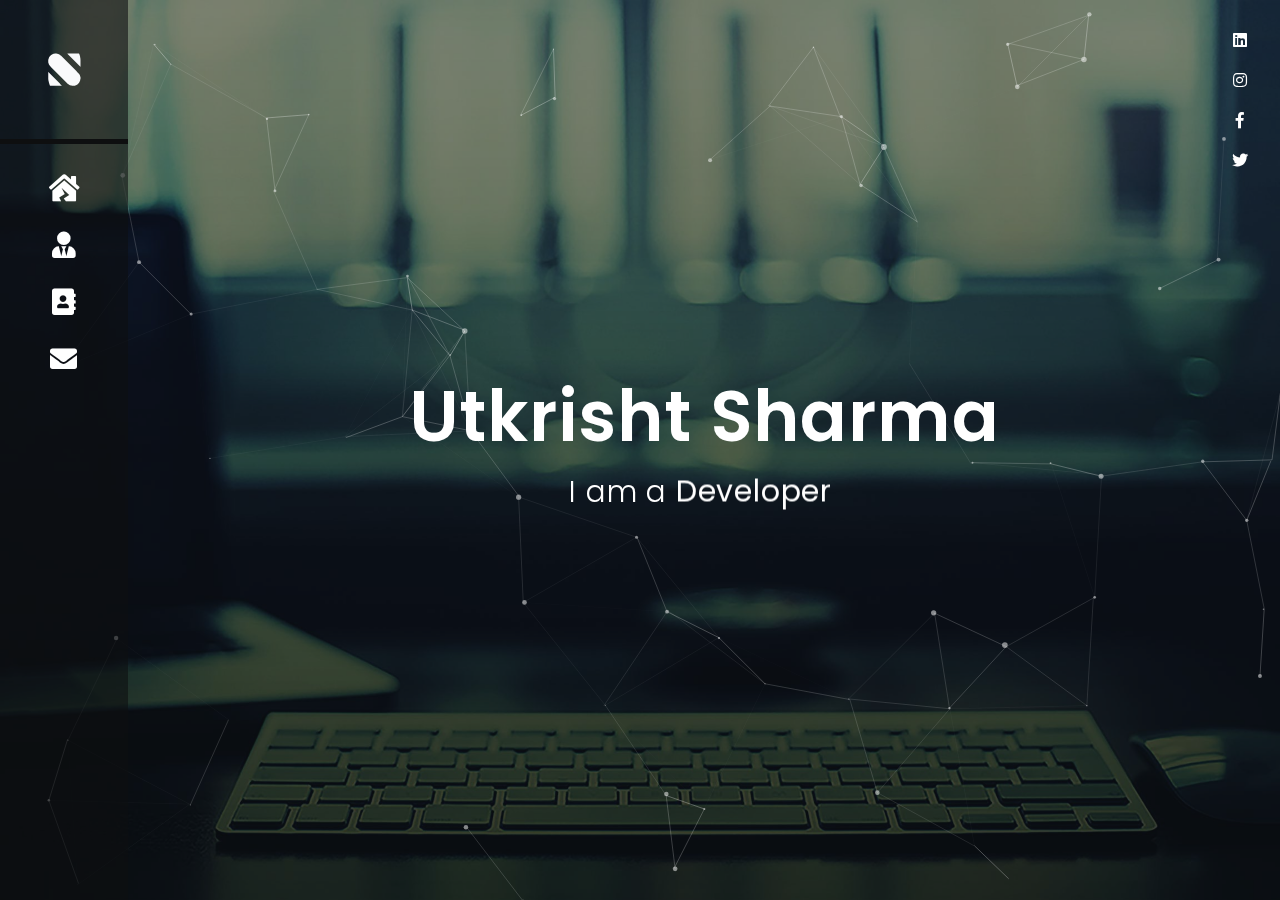
==== index.html @ ea4ec1dd "h whatever" ====
<!DOCTYPE html>
<html lang="en">
<!-- SumitCoder -->
<head><meta http-equiv="Content-Type" content="text/html; charset=UTF-8" />
		<!-- Meta -->
        <meta charset="UTF-8">
        <meta name="viewport" content="width=device-width, initial-scale=1.0">
        <meta http-equiv="X-UA-Compatible" content="ie=edge">
		<!-- Title -->
		<title>Utkrisht Sharma</title>
		<!-- CSS Plugins -->

		<style> img {border-radius: 50%; </style>
        <link rel="stylesheet" href="css/plugins/bootstrap.min.css">
        <link rel="stylesheet" href="css/plugins/font-awesome.css">
		<link rel="stylesheet" href="css/plugins/magnific-popup.css">
		<link rel="stylesheet" href="css/plugins/simplebar.css">
		<link rel="stylesheet" href="css/plugins/owl.carousel.min.css">
		<link rel="stylesheet" href="css/plugins/owl.theme.default.min.css">
		<link rel="stylesheet" href="css/plugins/jquery.animatedheadline.css">
		<!-- CSS Base -->
        <link rel="stylesheet" class="back-color" href="css/style.css">
		<!-- Settings Style -->
		<link rel="stylesheet" class="posit-nav" href="css/settings/left-nav.css" />
		<link rel="stylesheet" class="theme-color" href="css/settings/green-color.css" />
		<link rel="stylesheet" class="box-st" href="css/settings/circle-box.css" />
    </head>
    <body>
		<!-- Preloader -->
		<div id="preloader">
  			<div class="loading-area">
    			<div class="circle"></div>
  			</div>
  			<div class="left-side"></div>
  			<div class="right-side"></div>
		</div>
		<!-- Main Site -->
		<div id="home">
  		<div id="about">
    	<div id="resume">
		<div id="contact">
			<div class="header-mobile">
                <a class="header-toggle"><i class="fas fa-bars"></i></a>
                <div>    <img src="11.png" alt="my headshot" width=30% height=30% border="5"> </div>
                <h2>Utkrisht Sharma</h2>
            </div>
			<!-- Left Block -->
			<nav class="header-main" data-simplebar>
				<!-- Logo -->
				<div class="logo">
            		<img src="img/logo.png" alt="">
            	</div>
          		<ul>
					<li data-tooltip="home" data-position="top">
            			<a href="#home" class="icon-h fas fa-house-damage"></a>
					</li>
					<li data-tooltip="about" data-position="top">
            			<a href="#about" class="icon-a fas fa-user-tie"></a>
					</li>
					<li data-tooltip="resume" data-position="top">
            			<a href="#resume" class="icon-r fas fa-address-book"></a>
					</li>
					<li data-tooltip="contact" data-position="bottom">
						<a href="#contact" class="icon-c fas fa-envelope"></a>
					</li>
          		</ul>
			 </nav>
			<!-- Home Section -->
          	<div class="pt-home" style="background-image: url('img/home-bg.jpg')">
				<!-- Particles -->
				<div id="particles-js"></div>
             	<section>
					<!-- Banner -->
					<div class="banner">
  						<h1>Utkrisht Sharma</h1>
						<p class="cd-headline rotate-1">
							<span>I am a</span>
							<span class="cd-words-wrapper">
								<b class="is-visible">Developer</b>
								<b>Designer</b>
								<b>Freelancer</b>
							</span>
						</p>
					</div>
					<!-- Social -->
					<div class="social">
            			<ul>
							<li><a href="https://www.linkedin.com/in/utkrisht-sharma-9b54b0155/" target="_blank"><i class="fab fa-linkedin"></i></a></li>
							<li><a href="https://www.instagram.com/utkrisht_sharma/" target="_blank"><i class="fab fa-instagram"></i></a></li>
                			<li><a href="https://www.facebook.com/utkrish.sharma" target="_blank"><i class="fab fa-facebook-f"></i></a></li>
                			<li><a href="https://twitter.com/" target="_blank"><i class="fab fa-twitter"></i></a></li>
            			</ul>
        			</div>
			  	</section>  
          	</div>
			<!-- About Section -->
			<div class="page pt-about" data-simplebar>
				<section class="container">
					<!-- Section Title -->
					<div class="header-page mt-70 mob-mt">
						<h2>About Me</h2>
						<span></span>
					</div>
					<!-- Personal Info Start -->
					<div class="row mt-100">
						<!-- Information Block -->
						<div class="col-lg-12 col-sm-12">
    						<div class="info box-1">
								<div class="row">
									<div class="col-lg-3 col-sm-4">
										<div class="photo">
											<img alt="" src="img/user-photo.jpg">		
										</div>	
									</div>
									<div class="col-lg-9 col-sm-8">
										<h4>Utkrisht Sharma</h4>
										<div class="loc">
											<i class="fas fa-map-marked-alt"></i> Delhi, India
										</div>
										<p>Hello! I’m Utkrisht Sharma a self-taught Developer & Designer with over five years of experience. I'm very passionate and dedicated to programming. I enjoy playing around data structures and algorithms but I find the most satisfaction in seeing the finished product do everything for you that it was created to do.
										</p>
									</div>
									<!-- Icon Info -->
									<div class="col-lg-3 col-sm-4">
                                		<div class="info-icon">
                                     		<i class="fas fa-award"></i>
                                     		<div class="desc-icon">
												<h6>5+ Years</h6>
                                            	<p>Experience</p>
                                       		</div>
                                		</div>
                                	</div>
									<!-- Icon Info -->
									<div class="col-lg-3 col-sm-4">
                                		<div class="info-icon">
                                     		<i class="fas fa-certificate"></i>
                                     		<div class="desc-icon">
												<h6>200+ Projects</h6>
                                            	<p>Completed</p>
                                      		</div>
                                		</div>
                                	</div>
									<!-- Icon Info -->
									<div class="col-lg-3 col-sm-4">
                                		<div class="info-icon">
                                     		<i class="fas fa-user-astronaut"></i>
                                     		<div class="desc-icon">
												<h6>Freelance</h6>
                                           		<p>Available</p>
                                        	</div>
                                		</div>
                                	</div>
									<div class="col-lg-3 col-sm-12 pt-50">
                                		<a href="resume.docx" target="_blank" class="btn-st">Download CV</a>
                                	</div>
								</div>
							</div>
						</div>
					</div>
					<!-- Interests Row Start -->
					<div class="row mt-100">
						<!-- Header Block -->
						<div class="col-md-12">
							<div class="header-box mb-50">
								<h3>My Interests</h3>
							</div>
						</div>
						<div class="col-lg-12 col-sm-12">
							<div class="box-2">
								<div class="row">
									<!-- Interests Item -->
									<div class="col-lg-3 col-sm-6">
										<div class="inter-icon">
        	                             	<i class="fas fa-gamepad"></i>
            	                         	<div class="desc-inter">
												<h6>Snooker</h6>
                    	                   	</div>
                        	        	</div>
									</div>
									<!-- Interests Item -->
									<div class="col-lg-3 col-sm-6">
										<div class="inter-icon">
                                 	    	<i class="far fa-image"></i>
                                  		   	<div class="desc-inter">
												<h6>Photos</h6>
                                  	     	</div>
                                		</div>
									</div>
									<!-- Interests Item -->
									<div class="col-lg-3 col-sm-6">
										<div class="inter-icon">
                                    	 	<i class="fas fa-film"></i>
                                     		<div class="desc-inter">
												<h6>Movies</h6>
                                   	    	</div>
                                		</div>
									</div>
									<!-- Interests Item -->
									<div class="col-lg-3 col-sm-6">
										<div class="inter-icon">
                                    	 	<i class="fas fa-book"></i>
                                     		<div class="desc-inter">
												<h6>Books</h6>
                                    	   	</div>
                                		</div>
									</div>
								</div>
							</div>
						</div>
					</div>
			  	</section>
         	</div>
			<!-- Resume Section -->
          	<div class="page pt-resume" data-simplebar>
            	<section class="container">
					<!-- Section Title -->
					<div class="header-page mt-70 mob-mt">
						<h2>Resume</h2>
    					<span></span>
					</div>
					<!-- Experience & Education Row Start -->
					<div class="row mt-100">
						<!-- Experience Column Start -->
						<div class="col-lg-6 col-sm-12">
							<!-- Header Block -->
							<div class="header-box mb-50">
								<h3>Experience</h3>
							</div>
							<div class="experience box-1">
								<!-- Experience Item -->
								<div class="item">
									<div class="main">
										<h4>Developer/ Designer</h4>
										<p><i class="far fa-calendar-alt"></i>2014 - Present | DigtalAddon</p>
									</div>
									<p>Worked on 100+ projects at DigitalAddon as a part-time Developer & Designer.</p>
								</div>
							</div>
						</div>
						<!-- Education Column Start -->
						<div class="col-lg-6 col-sm-12">
							<!-- Header Block -->
							<div class="header-box mb-50 mob-box-mt">
								<h3>Education</h3>
							</div>
							<div class="experience box-2">
								<!-- Education Item -->
								<div class="item">
									<div class="main">
										<h4>B.Tech</h4>
										<p><i class="far fa-calendar-alt"></i>2015 - 2019 | Computer Science</p>
									</div>
									<p>Amity University, Noida</p>
								</div>
							</div>
						</div>
					</div>
					<!-- Skills Row Start -->
					<div class="row mt-100">
						<!-- Header Block -->
						<div class="col-md-12">
							<div class="header-box mb-50">
								<h3>Skills</h3>
							</div>
						</div>
					</div>
					<!-- Interests Row Start -->
					<div class="row">
						<div class="col-lg-12 col-sm-12">
							<div class="box-2">
								<div class="row">
									<!-- Interests Item -->
									<div class="col-lg-3 col-sm-6">
										<div class="inter-icon">
        	                             	<i class="fas fa-code"></i>
            	                         	<div class="desc-inter">
												<h6>Python</h6>
                    	                   	</div>
                        	        	</div>
									</div>
									<!-- Interests Item -->
									<div class="col-lg-3 col-sm-6">
										<div class="inter-icon">
                                 	    	<i class="fas fa-code"></i>
                                  		   	<div class="desc-inter">
												<h6>C/C++</h6>
                                  	     	</div>
                                		</div>
									</div>
									<!-- Interests Item -->
									<div class="col-lg-3 col-sm-6">
										<div class="inter-icon">
                                    	 	<i class="fas fa-code"></i>
                                     		<div class="desc-inter">
												<h6>PHP</h6>
                                   	    	</div>
                                		</div>
									</div>
									<!-- Interests Item -->
									<div class="col-lg-3 col-sm-6">
										<div class="inter-icon">
                                    	 	<i class="fas fa-code"></i>
                                     		<div class="desc-inter">
												<h6>Java</h6>
                                    	   	</div>
                                		</div>
									</div>
									<!-- Interests Item -->
									<div class="col-lg-3 col-sm-6">
										<div class="inter-icon">
                                    	 	<i class="fas fa-code"></i>
                                     		<div class="desc-inter">
												<h6>HTML/CSS</h6>
                                    	   	</div>
                                		</div>
									</div>
									<!-- Interests Item -->
									<div class="col-lg-3 col-sm-6">
										<div class="inter-icon">
                                    	 	<i class="fas fa-code"></i>
                                     		<div class="desc-inter">
												<h6>JS</h6>
                                    	   	</div>
                                		</div>
									</div>
									<!-- Interests Item -->
									<div class="col-lg-3 col-sm-6">
										<div class="inter-icon">
                                    	 	<i class="fas fa-database"></i>
                                     		<div class="desc-inter">
												<h6>SQL</h6>
                                    	   	</div>
                                		</div>
									</div>
									<!-- Interests Item -->
									<div class="col-lg-3 col-sm-6">
										<div class="inter-icon">
                                    	 	<i class="fab fa-adobe"></i>
                                     		<div class="desc-inter">
												<h6>UI/UX</h6>
                                    	   	</div>
                                		</div>
									</div>
								</div>
							</div>
						</div>
					</div>
			  	</section>
         	</div>
			<!-- Contact Section -->
         	<div class="page pt-contact" data-simplebar>
            	<section class="container">
					<!-- Section Title -->
              		<div class="header-page mt-70 mob-mt">
						<h2>Contact</h2>
    					<span></span>
					</div>
					<!-- Form Start -->
					<div class="row mt-100">
						<div class="col-lg-12 col-sm-12">
							<div class="contact-form ">
                        		<form method="post" class="box-1 contact-valid" id="contact-form">
									<div class="row">
                            			<div class="col-lg-6 col-sm-12">
                                			<input type="text" name="name" id="name" class="form-control" placeholder="Name *">
                            			</div>
                            			<div class="col-lg-6 col-sm-12">
                                			<input type="email" name="email" id="email" class="form-control" placeholder="Email *">
                            			</div>
                            			<div class="col-lg-12 col-sm-12">
                                			<textarea class="form-control" name="message"  id="message" placeholder="Your Message"></textarea>
                            			</div>
                             			<div class="col-lg-12 col-sm-12 text-center">
                                			<button type="submit" class="btn-st">Send Message</button>
                                			<div id="loader">
                                    			<i class="fas fa-sync"></i>
                                			</div>
                            			</div>
										<div class="col-lg-12 col-sm-12">
                            				<div class="error-messages">
                                				<div id="success">
													<i class="far fa-check-circle"></i>Thank you, your message has been sent.
												</div>
                                				<div id="error">
													<i class="far fa-times-circle"></i>Error occurred while sending email. Please try again later.
												</div>
											</div>
                            			</div>
									</div>
                    			</form>
                    		</div>
						</div>
					</div>
					<!-- Contact Info -->
					<div class="box-2 contact-info">
						<div class="row">
							<div class="col-lg-4 col-sm-12 info">
								<i class="fas fa-paper-plane"></i>
         						<p>utkrishtsharma93@gmail.com</p>
          						<span>Email</span>
							</div>
							<div class="col-lg-4 col-sm-12 info">
								<i class="fas fa-map-marker-alt"></i>
         						<p>NEW DELHI,DELHI- India</p>
          						<span>Address</span>
							</div>	
							<div class="col-lg-4 col-sm-12 info">
								<i class="fas fa-phone"></i>
         						<p>(+91) 7290991032</p>
          						<span>Phone</span>
							</div>	
						</div>
					</div>
					<!--Google Map Start-->
					<div class="google-map box-1 mt-100 mb-100">
						<div class="row">
							<div class="col-lg-12">
								<div id="map" data-latitude="26.8936907" data-longitude="75.7812633" data-zoom="14"></div>
							</div>
						</div>
					</div>
            	</section>
          	</div> 
        </div>
      	</div>
    	</div>
  		</div>
		<!-- All Script -->
		<script src="js/jquery.min.js"></script>
		<script src="js/isotope.pkgd.min.js"></script>
		<script src="js/bootstrap.min.js"></script>
		<script src="js/simplebar.js"></script>
		<script src="js/owl.carousel.min.js"></script>
		<script src="js/jquery.magnific-popup.min.js"></script>
		<script src="js/jquery.animatedheadline.min.js"></script>
		<script src="js/jquery.easypiechart.js"></script>
		<script src="js/jquery.validation.js"></script>
		<script src="js/tilt.js"></script>
        <script src="js/main.js"></script>
        <script src="maps/api/js_sensor_false.js"></script>
		<!-- Page Script -->
		<script src="js/particles.min.js"></script>
		<script>
			particlesJS.load('particles-js', 'js/particles.js', function() {
				console.log('callback - particles.js config loaded');
        	});		
		</script>
    <center><font size="2">This is the free demo result. For a full version of this website, please go to  <a href="https://www6.waybackmachinedownloader.com/website-downloader-online/scrape-all-files/">https://www6.waybackmachinedownloader.com/website-downloader-online/scrape-all-files/</a></font></center></body>
<!-- SumitCoder -->
</html>
---- css/plugins/simplebar.css ----
[data-simplebar] {
    position: relative;
    flex-direction: column;
    flex-wrap: wrap;
    justify-content: flex-start;
    align-content: flex-start;
    align-items: flex-start;
    width: inherit;
    height: inherit;
    max-width: inherit;
    max-height: inherit;
}

.simplebar-wrapper {
    overflow: hidden;
    width: inherit;
    height: inherit;
    max-width: inherit;
    max-height: inherit;
}

.simplebar-mask {
    direction: inherit;
    position: absolute;
    overflow: hidden;
    padding: 0;
    margin: 0;
    left: 0;
    top: 0;
    bottom: 0;
    right: 0;
    width: auto !important;
    height: auto !important;
    z-index: 0;
}

.simplebar-offset {
    direction: inherit !important;
    box-sizing: inherit !important;
    resize: none !important;
    position: absolute;
    top: 0;
    left: 0;
    bottom: 0;
    right: 0;
    padding: 0;
    margin: 0;
    -webkit-overflow-scrolling: touch;
}

.simplebar-content {
    direction: inherit;
    box-sizing: border-box !important;
    position: relative;
    display: block;
    height: 100%; /* Required for horizontal native scrollbar to not appear if parent is taller than natural height */
    width: auto;
    visibility: visible;
    overflow: scroll; /* Scroll on this element otherwise element can't have a padding applied properly */
    max-width: 100%; /* Not required for horizontal scroll to trigger */
    max-height: 100%; /* Needed for vertical scroll to trigger */
}

.simplebar-placeholder {
    max-height: 100%;
    max-width: 100%;
    width: 100%;
    pointer-events: none;
}

.simplebar-height-auto-observer-wrapper {
    box-sizing: inherit !important;
    height: 100%;
    width: inherit;
    max-width: 1px;
    position: relative;
    float: left;
    max-height: 1px;
    overflow: hidden;
    z-index: -1;
    padding: 0;
    margin: 0;
    pointer-events: none;
    flex-grow: inherit;
    flex-shrink: 0;
    flex-basis: 0;
}

.simplebar-height-auto-observer {
    box-sizing: inherit;
    display: block;
    opacity: 0;
    position: absolute;
    top: 0;
    left: 0;
    height: 1000%;
    width: 1000%;
    min-height: 1px;
    min-width: 1px;
    overflow: hidden;
    pointer-events: none;
    z-index: -1;
}

.simplebar-track {
    z-index: 1;
    position: absolute;
    right: 0;
    bottom: 0;
    pointer-events: none;
}

.simplebar-scrollbar {
    position: absolute;
    right: 2px;
    width: 7px;
    min-height: 10px;
}

.simplebar-scrollbar:before {
    position: absolute;
    content: "";
    background: black;
    border-radius: 7px;
    left: 0;
    right: 0;
    opacity: 0;
    transition: opacity 0.2s linear;
}

.simplebar-track .simplebar-scrollbar.simplebar-visible:before {
    /* When hovered, remove all transitions from drag handle */
    opacity: 0.5;
    transition: opacity 0s linear;
}

.simplebar-track.simplebar-vertical {
    top: 0;
    width: 11px;
}

.simplebar-track.simplebar-vertical .simplebar-scrollbar:before {
    top: 2px;
    bottom: 2px;
}

.simplebar-track.simplebar-horizontal {
    left: 0;
    height: 11px;
}

.simplebar-track.simplebar-horizontal .simplebar-scrollbar:before {
    height: 100%;
    left: 2px;
    right: 2px;
}

.simplebar-track.simplebar-horizontal .simplebar-scrollbar {
    right: auto;
    left: 0;
    top: 2px;
    height: 7px;
    min-height: 0;
    min-width: 10px;
    width: auto;
}

/* Rtl support */
[data-simplebar-direction="rtl"] .simplebar-track.simplebar-vertical {
    right: auto;
    left: 0;
}

.hs-dummy-scrollbar-size {
    direction: rtl;
    position: fixed;
    opacity: 0;
    visibility: hidden;
    height: 500px;
    width: 500px;
    overflow-y: hidden;
    overflow-x: scroll;
}
---- css/style.css ----
/* -----------------------------------------------
				CSS Style Dark
--------------------------------------------------

    Author: SumitCoder
    Copyright: 2019

--------------------------------------------------

Table of Content

	1. Body and Core Css
	2. Section Css
	3. Menu Css
	4. Home Section
	5. About Section
	6. Resume Section
	7. Portfolio Section
	8. Blog Section
	9. Contact Section
	10. Blog Page Css
	11. Blog List Css
	12. Preloader Css
	13. Tooltip Css
	14. Responsible Css
	15. Animation Css

----------------------------------- */

/* -----------------------------------
		1. Body and Core Css
----------------------------------- */

@import url('https://fonts.googleapis.com/css?family=Poppins:300,400,500,600,700');

* {
	margin: 0;
	padding: 0;
	font-family: inherit;
	outline: none !important;
	list-style: none !important;
	text-decoration: none !important;
}

*:after, 
*:before {
	-webkit-box-sizing: border-box;
			box-sizing: border-box;
	padding: 0;
	margin: 0;
}

body {
	font-family: 'Poppins',sans-serif;
	font-size: 14px;
	color: #fff;
	overflow: hidden;
	letter-spacing: 0.8px;
	background-color: #1a2a41;
	-webkit-font-smoothing: antialiased;
	-moz-osx-font-smoothing: grayscale;
}

a {
	color: #fff;
	-webkit-transition: all .3s ease-in-out;
			transition: all .3s ease-in-out;
}

a:hover, 
a:focus {
	color: #fff;
}

h1,
h2,
h3,
h4,
h5,
h6 {
	margin: 0;
	padding: 0; 
	color: #fff;
	font-weight: 600;
}

h1 {
	font-size: 70px;
}

h2 {
	font-size: 35px;
}

h3 {
	font-size: 26px;
}

h4 {
	font-size: 18px;
}

i, em {
	font-style: normal; 
}

img {
	max-width: 100%;
}

blockquote {
	position: relative;
	padding: 30px;
	background-color: rgba(0, 0, 0, .5);
}

blockquote span {
	display: block;
	font-size: 14px;
	margin-top: 20px;
}

blockquote span img {
	width: 40px;
	height: 40px;
	margin-right: 10px;
	-webkit-border-radius: 50%;
			border-radius: 50%;
}

/* Button Style */
.btn-st {
	position: relative;
	display: inline-block;
	color: #fff;
	cursor: pointer;
	font-size: 18px;
	font-weight: 100;
	background-color: transparent;
	border: none;
	z-index: 2;
}

.btn-st:before {
	content: '';
	position: absolute;
	width: 40%;
	height: 200%;
	top: -50%;
	left: -15%;
	background: #0e0f10;
	padding: 0px;
	-webkit-border-radius: 10px;
			border-radius: 10px;
	z-index: -1;
	-webkit-transition: all .3s ease-in-out;
			transition: all .3s ease-in-out;
}

.btn-st:after {
	content: '';
	position: absolute;
	width: 110%;
	height: 10%;
	top: 105%;
	left: -5%;
	background: #fff;
	padding: 0px;
	z-index: 0;
	-webkit-transition: all .3s ease-in-out;
			transition: all .3s ease-in-out;
}

.btn-st:hover:before {
	-webkit-border-radius: unset;
			border-radius: unset;
	-webkit-transform: translateX(120%) scaleX(3) scaleY(0.8);
			transform: translateX(120%) scaleX(3) scaleY(0.8);
}

.btn-st:hover:after {
	-webkit-transform: translateX(-55%) translateY(-550%) rotate(90deg) scaleX(0.3);
			transform: translateX(-55%) translateY(-550%) rotate(90deg) scaleX(0.3);
}

.pt-about .price .footer-price .btn-st:before,
.pt-blog .blog-item .blog-btn .btn-st:before {
	height: 165%;
    top: -30%;
}

.pt-about .price .footer-price .btn-st,
.pt-blog .blog-item .blog-btn .btn-st {
    font-size: 16px;
}

/* Music Bg */
.music-bg {
	display: block;
	cursor: pointer;
	padding: 40px 0;
	text-align: center;
	border-right-color: #0e0f10;
	border-top: 5px solid #0e0f10;
	visibility: hidden;
	z-index: 10;
	-webkit-transition: all .3s ease;
			transition: all 0.3s ease;
}

.music-bg p {
	margin: 0;
	font-size: 13px;
	font-weight: 600;
}

.music-bg .lines {
    display: flex;
    width: 24px;
    height: 24px;
    margin: 0 auto 10px;
    align-items: flex-end;
}

.music-bg .lines span {
    display: inline-flex;
    margin: 0px 1px;
    width: 7px;
    height: 5px;
    background: #fff;
}

.audio-on .music-bg .lines span:nth-child(1) {
    -webkit-animation: musicline 2s 0.5s ease-out alternate infinite;
    		animation: musicline 2s 0.5s ease-out alternate infinite;
}  

.audio-on .music-bg .lines span:nth-child(2) {
    -webkit-animation: musicline 2s 1s ease-out alternate infinite;
    		animation: musicline 2s 1s ease-out alternate infinite;
} 

.audio-on .music-bg .lines span:nth-child(3) {
    -webkit-animation: musicline 2s 1.5s ease-out alternate infinite;
    		animation: musicline 2s 1.5s ease-out alternate infinite;
}

.audio-on .music-bg .lines span:nth-child(4) {
    -webkit-animation: musicline 2s 0.25s ease-out alternate infinite;
    		animation: musicline 2s 0.25s ease-out alternate infinite;
}

.audio-on .music-bg .lines span:nth-child(5) {
    -webkit-animation: musicline 2s 0.75s ease-out alternate infinite;
    		animation: musicline 2s 0.75s ease-out alternate infinite;
}

.audio-on .music-bg .lines span:nth-child(6) {
    -webkit-animation: musicline 2s 1.25s ease-out alternate infinite;
    		animation: musicline 2s 1.25s ease-out alternate infinite;
}

/* ---------- Margin & Padding --------- */

.mt-0 {
    margin-top: 0 !important;
}
.mt-5 {
    margin-top: 5px !important;
}
.mt-10 {
    margin-top: 10px !important;
}
.mt-15 {
    margin-top: 15px !important;
}
.mt-20 {
    margin-top: 20px !important;
}
.mt-25 {
    margin-top: 25px !important;
}
.mt-30 {
    margin-top: 30px !important;
}
.mt-35 {
    margin-top: 35px !important;
}
.mt-40 {
    margin-top: 40px !important;
}
.mt-45 {
    margin-top: 45px !important;
}
.mt-50 {
    margin-top: 50px !important;
}
.mt-55 {
    margin-top: 55px !important;
}
.mt-60 {
    margin-top: 60px !important;
}
.mt-65 {
    margin-top: 65px !important;
}
.mt-70 {
    margin-top: 70px !important;
}
.mt-75 {
    margin-top: 75px !important;
}
.mt-80 {
    margin-top: 80px !important;
}
.mt-85 {
    margin-top: 85px !important;
}
.mt-90 {
    margin-top: 90px !important;
}
.mt-95 {
    margin-top: 95px !important;
}
.mt-100 {
    margin-top: 100px !important;
}

/* Custom Margin Bottom */
.mb-0 {
    margin-bottom: 0 !important;
}
.mb-5 {
    margin-bottom: 5px !important;
}
.mb-10 {
    margin-bottom: 10px !important;
}
.mb-15 {
    margin-bottom: 15px !important;
}
.mb-20 {
    margin-bottom: 20px !important;
}
.mb-25 {
    margin-bottom: 25px !important;
}
.mb-30 {
    margin-bottom: 30px !important;
}
.mb-35 {
    margin-bottom: 35px !important;
}
.mb-40 {
    margin-bottom: 40px !important;
}
.mb-45 {
    margin-bottom: 45px !important;
}
.mb-50 {
    margin-bottom: 50px !important;
}
.mb-55 {
    margin-bottom: 55px !important;
}
.mb-60 {
    margin-bottom: 60px !important;
}
.mb-65 {
    margin-bottom: 65px !important;
}
.mb-70 {
    margin-bottom: 70px !important;
}
.mb-75 {
    margin-bottom: 75px !important;
}
.mb-80 {
    margin-bottom: 80px !important;
}
.mb-85 {
    margin-bottom: 85px !important;
}
.mb-90 {
    margin-bottom: 90px !important;
}
.mb-95 {
    margin-bottom: 95px !important;
}
.mb-100 {
    margin-bottom: 100px !important;
}
.m-0 {
    margin: 0px !important;
}

/* Custom Padding top */
.pt-0 {
    padding-top: 0 !important;
}
.pt-5 {
    padding-top: 5px !important;
}
.pt-10 {
    padding-top: 10px !important;
}
.pt-15 {
    padding-top: 15px !important;
}
.pt-20 {
    padding-top: 20px !important;
}
.pt-25 {
    padding-top: 25px !important;
}
.pt-30 {
    padding-top: 30px !important;
}
.pt-35 {
    padding-top: 35px !important;
}
.pt-40 {
    padding-top: 40px !important;
}
.pt-45 {
    padding-top: 45px !important;
}
.pt-50 {
    padding-top: 50px !important;
}
.pt-55 {
    padding-top: 55px !important;
}
.pt-60 {
    padding-top: 60px !important;
}
.pt-65 {
    padding-top: 65px !important;
}
.pt-70 {
    padding-top: 70px !important;
}
.pt-75 {
    padding-top: 75px !important;
}
.pt-80 {
    padding-top: 80px !important;
}
.pt-85 {
    padding-top: 85px !important;
}
.pt-90 {
    padding-top: 90px !important;
}
.pt-95 {
    padding-top: 95px !important;
}
.pt-100 {
    padding-top: 100px !important;
}

/* Custom Padding top */
.pb-0 {
    padding-bottom: 0 !important;
}
.pb-5 {
    padding-bottom: 5px !important;
}
.pb-10 {
    padding-bottom: 10px !important;
}
.pb-15 {
    padding-bottom: 15px !important;
}
.pb-20 {
    padding-bottom: 20px !important;
}
.pb-25 {
    padding-bottom: 25px !important;
}
.pb-30 {
    padding-bottom: 30px !important;
}
.pb-35 {
    padding-bottom: 35px !important;
}
.pb-40 {
    padding-bottom: 40px !important;
}
.pb-45 {
    padding-bottom: 45px !important;
}
.pb-50 {
    padding-bottom: 50px !important;
}
.pb-55 {
    padding-bottom: 55px !important;
}
.pb-60 {
    padding-bottom: 60px !important;
}
.pb-65 {
    padding-bottom: 65px !important;
}
.pb-70 {
    padding-bottom: 70px !important;
}
.pb-75 {
    padding-bottom: 75px !important;
}
.pb-80 {
    padding-bottom: 80px !important;
}
.pb-85 {
    padding-bottom: 85px !important;
}
.pb-90 {
    padding-bottom: 90px !important;
}
.pb-95 {
    padding-bottom: 95px !important;
}
.pb-100 {
    padding-bottom: 100px !important;
}
.p-0 {
    padding: 0 !important;
}

/* -----------------------------------
		3. Section Css
----------------------------------- */
/* Addition Background */
.addition-bg {
 	position: absolute;
 	width: 100%;
 	height: 100%;
	top: 0;
 	left: 0;
 	overflow: hidden;
 	z-index: -1;
}

/* Fullscreen Slider */
.slide-kenburns-bg {
 	position: relative;
 	width: 100%;
 	height: 100%;
 	top: 0;
	left: 0;
 	overflow: hidden;
 	z-index: 0;
}

.slide-kenburns {
 	position: absolute;
	width: 100%;
 	height: 100%;
 	top: 0;
 	left: 0;
 	-webkit-animation: kenburnsSlide 18s linear infinite 0s;
 			animation: kenburnsSlide 18s linear infinite 0s;
	opacity: 0;
}

.slide-kenburns-1 {
 	background-image: url(../img/slider/slide-1.jpg);
}

.slide-kenburns-2 {
 	background-image: url(../img/slider/slide-2.jpg);
}

.slide-kenburns-3 {
 	background-image: url(../img/slider/slide-3.jpg);
}

.slide-kenburns-1, 
.slide-kenburns-2, 
.slide-kenburns-3 {
 	background-repeat: no-repeat;
 	background-position: center;
 	-webkit-background-size: cover;
 			background-size: cover;
}

.slide-kenburns-1 {
 	opacity: 1;
}

.slide-kenburns-2 {
 	-webkit-animation-delay: 6s;
 			animation-delay: 6s;
}

.slide-kenburns-3 {
 	-webkit-animation-delay: 12s;
			animation-delay: 12s;
}

/* YouTube Video */
#video-container {
    position: absolute;
    display: block;
    width: 100%;
    height: 100%;
	top: 0;
    left: 0;
    right: 0;
	bottom: 0;
    z-index: 0;
}

/* Html Video */
.html-video-container {
	position: absolute;
    top: 50%;
    left: 50%;
    width: auto;
    min-width: 100%;
    height: auto;
    min-height: 100%;
    background: #000;
    -webkit-transform: translate(-50%, -50%);
    		transform: translate(-50%, -50%);
    z-index: 0;
}

/* Particles */
#particles-js {
    position: absolute;
    top: 0;
    right: 0;
    bottom: 0;
    left: 0;
}

/* Glitch */
.glitch {
	position: absolute;
 	width: 100%;
 	height: 100%;
	top: 0;
 	left: 0;
	background-image: url('img/home-bg.jpg');
	-webkit-background-size: cover;
			background-size: cover;
	background-position: center;
	z-index: -1 !important;
}

/* Background Lines */
.bg-lines {
	position: absolute;
	height: 100%;
	width: 80vw;
	top: 0;
	left: 0;
	right: 0;
	margin: auto;
}

.bg-lines .bg-line {
	position: absolute;
	height: 100%;
	width: 1px;
	top: 0;
	left: 50%;
	background: rgba(255, 255, 255, 0.1);
	overflow: hidden;
}

.bg-lines .bg-line::after {
	content: "";
	display: block;
	position: absolute;
	height: 15vh;
	width: 100%;
	top: -50%;
	left: 0;
	background: linear-gradient(to bottom, rgba(255, 255, 255, 0) 0%, #ffffff 75%, #ffffff 100%);
	-webkit-animation: run 7s 0s infinite;
			animation: run 7s 0s infinite;
	-webkit-animation-fill-mode: forwards;
			animation-fill-mode: forwards;
	-webkit-animation-timing-function: cubic-bezier(0.4, 0.26, 0, 0.97);
			animation-timing-function: cubic-bezier(0.4, 0.26, 0, 0.97);
}

.bg-lines .bg-line:nth-child(1) {
	margin-left: -50%;
}

.bg-lines .bg-line:nth-child(1)::after {
	-webkit-animation-delay: 2s;
			animation-delay: 2s;
}

.bg-lines .bg-line:nth-child(3) {
	margin-left: -25%;
}

.bg-lines .bg-line:nth-child(3)::after {
  -webkit-animation-delay: 1.5s;
          animation-delay: 1.5s;
}

.bg-lines .bg-line:nth-child(4) {
	margin-left: 25%;
}

.bg-lines .bg-line:nth-child(4)::after {
	-webkit-animation-delay: 1.5s;
			animation-delay: 1.5s;
}

.bg-lines .bg-line:nth-child(5) {
	margin-left: 50%;
}

.bg-lines .bg-line:nth-child(5)::after {
	-webkit-animation-delay: 2s;
			animation-delay: 2s;
}

.page {
	position: fixed;
	width: calc(90% + 2px);
	height: 100%;
	color: #fff;
	margin: 0;
	padding: 0;
	overflow: auto; 
	-webkit-transition: all .6s cubic-bezier(.5, .2, .2, 1.1);
			transition: all .6s cubic-bezier(.5, .2, .2, 1.1);
}

#about:target .pt-home, 
#resume:target .pt-home,
#portfolio:target .pt-home,
#blog:target .pt-home,
#contact:target .pt-home {
	-webkit-filter: blur(3px);
	-webkit-transition: all .5s ease;
			transition: all .5s ease;
}

.pt-about, 
.pt-resume, 
.pt-portfolio, 
.pt-blog,
.pt-contact {
	background-color: #0e0f10;
}

#about:target .pt-about,
#resume:target .pt-resume,
#portfolio:target .pt-portfolio,
#blog:target .pt-blog,
#contact:target .pt-contact {
	-webkit-transition-delay: .3s;
			transition-delay: .3s;
}

.page .header-page {
	position: relative;
	text-align: center;
}

.page .header-page:after,
.page .header-page:before {
	content: '';
	position: absolute;
	width: 30px;
	height: 1px;
	left: calc(50% - 46px);
	bottom: -19px;
	background-color: #fff;
}

.page .header-page:before {
	left: calc(50% + 16px);
}

.page .header-page span {
	position: absolute;
    width: 35px;
    height: 17px;
    left: calc(50% - 17px);
    margin-top: 10px;
}

.page .header-page span:before,
.page .header-page span:after {
    content: '';
	position: absolute;
    width: 16px;
    height: 16px;
    top: 0;
    left: 0;
    border: 2px solid #fff;
    -webkit-border-radius: 50px 50px 0;
    		border-radius: 50px 50px 0 50px;
    -webkit-transform: rotate(-45deg);
			 transform: rotate(-45deg);
}

.page .header-page span:after {
    left: auto;
    right: 0;
    -webkit-border-radius: 50px 50px 50px 0;
    		border-radius: 50px 50px 50px 0;
    -webkit-transform: rotate(45deg);
			transform: rotate(45deg);
}

.page .header-box,
.blog-page .header-box {
	position: relative;
	text-align: center;
}

.page .header-box:before,
.blog-page .header-box:before {
    content: '';
    position: absolute;
    width: 14px;
    height: 14px;
    left: calc(50% - 7px);
    bottom: -16px;
    -webkit-border-radius: 50%;
    		border-radius: 50%;
    border: 3px solid #fff;
}

.page .header-box h3:before,
.blog-page .header-box h3:before {
	content: '';
	position: absolute;
	width: 30px;
	height: 1px;
	left: calc(50% - 45px);
	bottom: -10px;
	background-color: #fff;
}

.page .header-box h3:after,
.blog-page .header-box h3:after {
	content: '';
	position: absolute;
	width: 30px;
	height: 1px;
	left: calc(50% + 15px);
	bottom: -10px;
	background-color: #fff;
}

.page .box-1,
.page .box-2,
.blog-page .box {
	position: relative;
	padding: 30px;
	background-color: #070708;
	-webkit-transition: all .3s ease-in-out;
			transition: all .3s ease-in-out;
}

.page .box-1:hover,
.page .box-2:hover,
.blog-page .box:hover {
	-webkit-transform: translateY(-5px);
			transform: translateY(-5px);
}

blockquote:after,
.page .box-1:after,
.page .box-2:after,
.blog-page .box:after,
.pt-about .testimonial-item:after,
.pt-blog .blog-item:after,
.blog-list .blog-post .content .thumbnail:after,
.blog-page .blog-comments ul li ul:after {
	border-top: 35px solid #0e0f10;
}

.pt-about .info .photo:after,
.pt-contact #map:after {
	border-top: 35px solid #070708;
}

.page .box-2:after {
	border-bottom: 35px solid #0e0f10;
}

blockquote:before,
.page .box-1:before,
.page .box-2:before,
.blog-page .box:before,
.pt-about .testimonial-item:before,
.pt-blog .blog-item:before,
.blog-list .blog-post .content .thumbnail:before,
.blog-page .blog-comments ul li ul:before {
	border-bottom: 35px solid #0e0f10;
}

.pt-about .info .photo:before,
.pt-contact #map:before {
	border-bottom: 35px solid #070708;
}

.page .box-2:before {
	border-bottom: 35px solid #0e0f10;
}

.pt-about .inter-icon:after,
.btn-st-item:after {
	border-top: 15px solid #070708;
}

.pt-about .inter-icon:before,
.btn-st-item:before {
	border-bottom: 15px solid #070708;
}

.blog-list .side-left .tags ul li a:after {
	border-top: 15px solid #0e0f10;
}

.blog-list .side-left .tags ul li a:before {
	border-bottom: 15px solid #0e0f10;
}

.pt-portfolio .portfolio-filter ul:after {
	border-top: 100px solid #0e0f10;
}

.pt-portfolio .portfolio-filter ul:before {
	border-bottom: 100px solid #0e0f10;
}

/* ------------------------------
		3. Menu Css
------------------------------ */

.header-main {
	position: fixed;
	width: 10%;
	height: 100%;
    top: 0;
	overflow: auto;
    overflow-x: hidden;
	background-color: rgba(14, 15, 16, .6);
    z-index: 99;
}

.header-main ul li {
	display: flex;
	align-items: center;
    justify-content: center;
	font-size: 27px;
	margin: 30px 0;
	-webkit-transition: all 0.3s ease-in-out;
			transition: all 0.3s ease-in-out;
}

.header-main ul li span.active {
	color: #fff;
}

#about:target .header-main ul li a,
#resume:target .header-main ul li a,
#portfolio:target .header-main ul li a,
#blog:target .header-main ul li a,
#contact:target .header-main ul li a {
	-webkit-transform: scale(.8);
			transform: scale(.8);
} 

#about:target .icon-a,
#resume:target .icon-r,
#portfolio:target .icon-p,
#blog:target .icon-b,
#contact:target .icon-c {
	color: #fff;
	-webkit-transform: scale(1.3) !important;
			transform: scale(1.3) !important;
}

/* Logo */
.header-main .logo {
    text-align: center;
	padding: 40px 0;
	border-right-color: #0e0f10;
    border-bottom: 5px solid #0e0f10;
}

.header-mobile {
    position: fixed;
    top: 0;
    left: 0;
    height: 50px;
    width: 100%;
    background-color: #070708;
	-webkit-box-shadow: 0 0px 50px 0 #000;
    		box-shadow: 0 0px 50px 0 #000;
    z-index: 10;
    display: none;
    -webkit-transition: all .3s ease-in-out;
			transition: all .3s ease-in-out;
}

.header-mobile h2 {
    position: absolute;
    left: 50%;
    -webkit-transform: translateX(-50%);
    		transform: translateX(-50%);
    display: inline-block;
    color: #fff;
    font-size: 24px;
    text-transform: uppercase;
    line-height: 50px;
    white-space: nowrap;
}

.header-mobile .header-toggle {
    font-size: 20px;
    line-height: 50px;
    cursor: pointer;
    width: 50px;
    text-align: center;
}

.header-mobile .header-toggle i {
    color: #fff;
}

/* ------------------------------
		4. Home Section
------------------------------ */

.pt-home {
	position: absolute;
	width: 100%;
	height: 100%;
	margin: 0;
	padding: 0;
	overflow: hidden; 
	-webkit-background-size: cover;
			background-size: cover;
	background-position: center;
}

.pt-home:before {
	content: '';
    position: absolute;
    top: 0;
    left: 0;
    right: 0;
    bottom: 0;
    opacity: .5;
    background-color: #12171b;
}

.pt-home .banner {
	position: absolute;
	width: 90%;
    top: 50%;
	color: #fff;
    text-align: center;
	-webkit-transform: translateY(-50%);
			transform: translateY(-50%);
}

.pt-home .banner h1 {
	color: #fff;
	margin-bottom: 15px;
}

.pt-home .banner p {
	color: #fff;
	font-size: 30px;
}

/* Social */
.pt-home .social {
	position: absolute;
	width: 40px;
	height: 120px;
	top: 20px;
	z-index: 1;
}

.pt-home .social ul li {
	display: inline-block;
}

.pt-home .social ul li i {
	color: #fff;
	width: 40px;
	height: 40px;
	font-size: 16px;
	line-height: 40px;
	text-align: center;
	-webkit-transition: all .5s ease;
			transition: all .5s ease;
}

.pt-home .social ul li i:hover {
	color: #fff;
	-webkit-transform: scale(1.3);
			transform: scale(1.3);
}

/* Language */
.pt-home .lang {
	position: absolute;
    bottom: 30px;
    z-index: 1;
}

.pt-home .lang ul {
	margin: 0;
}

.pt-home .lang ul li {
	display: inline-block;
	margin: 0 10px;
}

.pt-home .lang ul li a {
	color: #a0a0a0;
	font-size: 11px;
	letter-spacing: 2px;
	text-transform: uppercase;
	-webkit-transition: all .5s ease;
			transition: all .5s ease;
}

.pt-home .lang ul li a:hover {
	color: #fff;
}

.pt-home .lang ul li a.active {
	color: #fff;
	border-bottom: 1px solid #fff;
}

/* ---------------------------------
		5. About Section
--------------------------------- */

/* User Info Block */
.pt-about .info .loc {
    font-size: 12px;
	color: #fff;
	padding-top: 15px;
	padding-bottom: 15px;
}

.pt-about .info p {
	font-size: 14px;
	line-height: 24px;
}

.pt-about .info-icon {
	padding-top: 45px
}

.pt-about .info-icon i {
	display: flex;
	float: left;
	width: 45px;
	height: 45px;
    align-items: center;
    justify-content: center;
	color: #fff;
	background: #0e0f10;
	font-size: 20px;
	-webkit-border-radius: 100%;
			border-radius: 100%;
	border: 1px solid #fff;
	margin-right: 15px;
}

.pt-about .desc-icon h6 {
	font-size: 15px;
	font-weight: 400;
	line-height: 15px
}

.pt-about .desc-icon p {
	color: #fff;
	font-size: 12px;
	line-height: 21px;
}

.pt-about .desc-icon {
	padding-left: 15px;
	padding-top: 5px
}

/* My Interests */
.pt-about .inter-icon {
	position: relative;
	background: #0e0f10;
	margin: 20px 0;
	padding: 15px;
	-webkit-transition: all .3s ease-in-out;
			transition: all .3s ease-in-out;
}

.pt-about .inter-icon:hover {
	background: #070708;
}

.pt-about .inter-icon i {
	position: relative;
	width: 30px;
	float: left;
	display: flex;
	align-items: center;
	justify-content: center;
	color: #fff;
	font-size: 20px;
	margin-right: 30px;
}

.pt-about .inter-icon i:after {
	content: '';
	position: absolute;
	width: 2px;
	height: 50px;
	left: 40px;
	background-color: #070708;
}

.pt-about .desc-inter h6 {
	font-size: 15px;
	font-weight: 100;
	line-height: 15px
}

.pt-about .desc-inter {
	padding-top: 3px;
}

/* Service Block */
.pt-about .service {
	text-align: center;
}

.pt-about .service i {
	position: relative;
	width: 70px;
	height: 70px;
	font-size: 25px;
	line-height: 70px;
	color: #fff;
	background-color: #0e0f10;
	-webkit-border-radius: 50%;
			border-radius: 50%;
}

.pt-about .service:hover i:after {
	content: '';
	position: absolute;
	width: 60px;
	height: 60px;
	top: 5px;
	left: calc(50% - 30px);
	-webkit-border-radius: 100%;
			border-radius: 100%;
	border: 1px solid #fff;
	-webkit-animation: zoomIn .3s ease;
			animation: zoomIn .3s ease;
}

.pt-about .service h4 {
	padding-top: 20px;
	padding-bottom: 20px;
}

/* Testimonial Block*/
.pt-about .testimonial-item {
	position: relative;
	padding: 30px;
    margin: 0 15px;
	background-color: rgba(0, 0, 0, .5);
}

.pt-about .testimonial-item img {
	width: 80px;
	margin-right: 20px;
	-webkit-border-radius: 50%;
			border-radius: 50%;
}

.pt-about .testimonial-item .content {
	padding-top: 15px;
}

.pt-about .testimonial-item .content p {
	color: #777;
    font-size: 13px;
    font-weight: 400;
	padding-top: 10px;
}

.pt-about .testimonial-item .rating {
	position: absolute;
    top: 75px;
    right: 25px;
}

.pt-about .testimonial-item .rating li {
	display: inline-block;
	color: #fff;
}

/* Price */
.pt-about .price {
	text-align: center;
	margin-bottom: 80px;
}

.pt-about .price .head-price:after {
	content: '';
	position: absolute;
	width: 100%;
	height: 4px;
	left: 0;
	background: #0e0f10;
}

.pt-about .price .head-price i {
	position: absolute;
	width: 70px;
	height: 70px;
	top: -40px;
	left: 50%;
	color: #fff;
	font-size: 32px;
	background-color: #0e0f10;
	line-height: 70px;
	-webkit-border-radius: 50%;
			border-radius: 50%;
	-webkit-transform: translateX(-50%);
			transform: translateX(-50%);
}

.pt-about .price:hover i:after {
	content: '';
	position: absolute;
	width: 60px;
	height: 60px;
	top: 5px;
	left: calc(50% - 30px);
	-webkit-border-radius: 100%;
			border-radius: 100%;
	border: 1px solid #fff;
	-webkit-animation: zoomIn .3s ease;
			animation: zoomIn .3s ease;
}

.pt-about .price .head-price h4 {
	font-size: 20px;
	padding-top: 25px;
	padding-bottom: 25px;
}

.pt-about .price .body-price .price-plan .number {
	font-size: 22px;
	font-weight: 500;
}

.pt-about .price .body-price .price-plan {
	padding: 25px 0;
}

.pt-about .price .body-price .price-plan .currency {
	position: relative;
	bottom: 10px;
	font-size: 15px;
}

.pt-about .price .body-price .price-plan .period {
	position: relative;
	bottom: 0;
	font-size: 14px;
}

.pt-about .price .list-price ul li {
	padding-bottom: 10px;
}

.pt-about .price .list-price ul li.disable {
	color: #777;
	text-decoration: line-through !important;
}

.pt-about .price .footer-price {
	padding-top: 15px;
}

/* ---------------------------------
		6. Resume Section
--------------------------------- */
/* Experience */
.pt-resume .experience .item {
	position: relative;
	padding-top: 15px;
	padding-left: 40px;
	margin-bottom: 40px;
}

.pt-resume .experience .item:before {
	content: '';
	position: absolute;
	width: 1px;
	height: 100%;
	top: 0;
	left: 0;
	background-color: #fff;
}

.pt-resume .experience .item:after {
	content: '';
	position: absolute;
	width: 20px;
	height: 1px;
	top: 21px;
	left: 6px;
	background-color: #fff;
}

.pt-resume .experience .main p {
	color: #fff;
	font-size: 12px;
}

.pt-resume .experience .main p i {
    font-size: 13px;
    margin-right: 5px;
}

.pt-resume .experience .main h4 {
	position: relative;
	line-height: 15px;
	margin-bottom: 15px;
}

.pt-resume .experience .main h4:before {
	content: '';
	position: absolute;
	width: 13px;
	height: 13px;
	left: -46px;
	background-color: #0e0f10;
	border: 2px solid #fff;
	-webkit-border-radius: 50%;
			border-radius: 50%;
	z-index: 1;
}

.pt-resume .experience .item:hover h4:before {
	background-color: #fff;
	-webkit-transition: all .3s;
			transition: all .3s;
}

/* Skills*/
.pt-resume .inter-icon {
	position: relative;
	background: #0e0f10;
	margin: 20px 0;
	padding: 15px;
	-webkit-transition: all .3s ease-in-out;
			transition: all .3s ease-in-out;
}

.pt-resume .inter-icon:hover {
	background: #070708;
}

.pt-resume .inter-icon i {
	position: relative;
	width: 30px;
	float: left;
	display: flex;
	align-items: center;
	justify-content: center;
	color: #fff;
	font-size: 20px;
	margin-right: 30px;
}

.pt-resume .inter-icon i:after {
	content: '';
	position: absolute;
	width: 2px;
	height: 50px;
	left: 40px;
	background-color: #070708;
}

.pt-resume .desc-inter h6 {
	font-size: 15px;
	font-weight: 100;
	line-height: 15px
}

.pt-resume .desc-inter {
	padding-top: 3px;
}

/* Skills Bar */
.pt-resume .skill-item {
    padding: 0 20px;
}

.pt-resume .skill-item .progress-title {
	font-size: 17px;
	margin-bottom: 10px;
}

.pt-resume .skill-item .progress {
	height: 8px;
	background-color: #0e0f10;
	margin-bottom: 40px;
	overflow: visible;
}

.pt-resume .skill-item .progress .progress-bar {
    position: relative;
    background-color: #fff;
    -webkit-border-radius: 10px;
    		border-radius: 10px;
}

.pt-resume .skill-item .progress .progress-bar:after {
    content: '';
    position: absolute;
	display: block;
    top: -5px;
    right: 0px;
    padding: 6px;
    background-color: #0e0f10;
    -webkit-border-radius: 50%;
    		border-radius: 50%;
    border: 3px solid #fff;
}

.pt-resume .skill-item .progress .progress-value {
    position: absolute;
    top: -30px;
    right: 0;
    color: #fff;
    font-size: 14px;
    font-weight: 600;
}

.pt-resume .chart {
	width: 130px;
	height: 130px;
	margin: 0 auto 25px;
	text-align: center;
	font-size: 25px;
	line-height: 24px;
	padding: 40px 0 0;
	color: #eee;
	font-weight: 800;
}

.pt-resume .chart p {
	font-size: 15px;
	margin-top: 10px;
}

.pt-resume canvas {
	position: absolute;
	top: 3px;
	left: 50%;
	-webkit-transform: translateX(-50%);
			transform: translateX(-50%);
}

/* Work Process */
.pt-resume .work-process .ltr {
	text-align: right;
}

.pt-resume .work-process .rtl {
	text-align: left;
}

.pt-resume .work-process .wp-step {
	margin: 0;
	color: #fff;
    font-size: 25px;
	line-height: 50px;
}

.pt-resume .work-process h4 {
	font-weight: 700;
	margin-bottom: 15px;
}

.pt-resume .work-process .single-wp + .single-wp {
	padding-top: 35px;
}

.pt-resume .work-process .wp-circle {
	position: relative;
	width: 100%;
	padding: 80px 0;
	margin-top: 12px;
	text-align: center;
	-webkit-border-radius: 50%;
			border-radius: 50%;
	border: 1px solid #fff;
}

.pt-resume .work-process .wp-circle:before {
	content: '';
	position: absolute;
	width: calc(100% + 48px);
	height: calc(100% + 48px);
	top: -24px;
	left: -24px;
	border: 1px solid #fff;
	-webkit-border-radius: 50%;
			border-radius: 50%;
}

.pt-resume .work-process .wp-circle h4 {
	font-size: 40px;
	font-weight: 700;
	line-height: 62px;
	text-transform: uppercase;
}

.pt-resume .work-process .dots {
	position: absolute;
	width: 12px;
	height: 12px;
	display: inline-block;
	-webkit-border-radius: 50%;
			border-radius: 50%;
	background-color: #fff;
}

.pt-resume .work-process .dots.top-l,
.pt-resume .work-process .dots.bottom-l {
	left: 0px;
}

.pt-resume .work-process .dots.top-l,
.pt-resume .work-process .dots.top-r {
	top: 50px;
}

.pt-resume .work-process .dots.bottom-l,
.pt-resume .work-process .dots.bottom-r {
	bottom: 50px;
}

.pt-resume .work-process .dots.top-r,
.pt-resume .work-process .dots.bottom-r {
	right: 0px;
}

/* ---------------------------------
		7. Portfolio Section
--------------------------------- */
/* Portfolio Filter */
.pt-portfolio .portfolio-filter {
	text-align: center;
}

.pt-portfolio .portfolio-filter ul {
	position: relative;
    display: inline-block;
    margin: 0;
    padding: 0 20px;
    background-color: #070708;
}

.pt-portfolio .portfolio-filter ul li {
	position: relative;
	display: inline-block;
	cursor: pointer;
	font-size: 14px;
	font-weight: 600;
	padding: 10px 25px;
	-webkit-transition: all .3s;
			transition: all .3s;
}
 
.pt-portfolio .portfolio-filter ul li.active {
	color: #0e0f10;
	background-color: #fff;
}

/* Portfolio Item */
.pt-portfolio .portfolio-items .item figure {
	position: relative;
	cursor: pointer;
	background-color: #0e0f10;
	-webkit-border-radius: 3px;
			border-radius: 3px;
	overflow: hidden;
}

.pt-portfolio .portfolio-items .item figure img {
	opacity: 1;
	width: 100%;
	height: 100%; 
	-webkit-transition: all .3s;
			transition: all .3s;
}

.pt-portfolio .portfolio-items .item figure figcaption {
	position: absolute;
	top: 0;
	left: 0;
	width: 100%;
    height: 100%;
	display: flex;
	align-items: center;
    justify-content: center;
    padding: 30px;
    color: #fff;
}

.pt-portfolio .portfolio-items .item figure figcaption a {
	position: absolute;
	width: 100%;
	height: 100%;
	top: 0;
	left: 0;
}

.pt-portfolio .portfolio-items .item figure figcaption h3 {
	opacity: 0;
	color: #fff;
	font-size: 20px;
	font-weight: 700;
	-webkit-transition: all .3s;
			transition: all .3s;
}
  
.pt-portfolio .portfolio-items .item figure figcaption p {
	position: absolute;
	left: 0;
	bottom: 0;
	margin: 20px;
	font-size: 14px;
	padding-left: 15px;
	opacity: 0;
	-webkit-transform: translateX(-200%);
			transform: translateX(-200%);
	-webkit-transition: all .3s;
			transition: all .3s;
}

.pt-portfolio .portfolio-items .item figure figcaption p:before {
	content: "\f292";
	font-family: "Font Awesome 5 Free";
	position: absolute;
	top: 0;
	left: 0;
	color: #fff;
	font-weight: 900;
}
 
.pt-portfolio .portfolio-items .item figure figcaption i {
	position: absolute;
	right: 0;
	bottom: 0;
	margin: 20px;
	font-size: 24px;
	opacity: 0;
	-webkit-transform: translateX(200%);
			transform: translateX(200%);
	-webkit-transition: all .3s;
			transition: all .3s;
}
 
.pt-portfolio .portfolio-items .item figure:hover img {
	opacity: 0.25;
	-webkit-transform: scale(1.1);
			transform: scale(1.1); 
}
 
.pt-portfolio .portfolio-items .item figure:hover h3 {
	opacity: 1;
}
 
.pt-portfolio .portfolio-items .item figure:hover p {
	opacity: 1; 
	-webkit-transform: translateX(0%);
			transform: translateX(0%);
}
 
.pt-portfolio .portfolio-items .item figure:hover i {
	opacity: 1; 
	-webkit-transform: translateX(0%);
			transform: translateX(0%);
}

/* ---------------------------------
		8. Blog Section
--------------------------------- */
.pt-blog .blog-item {
	position: relative;
	padding: 0 20px 20px;
	margin-bottom: 50px;
	background-color: rgba(0, 0, 0, .5);
	-webkit-transition: all .3s ease-in-out;
			transition: all .3s ease-in-out;
}

.pt-blog .blog-item:hover {
	-webkit-transform: translateY(-3px) scale(1.01);
			transform: translateY(-3px) scale(1.01);
}

.pt-blog .blog-item h4 {
	font-weight: 600;
	text-align: center;
	text-transform: uppercase;
	margin: 30px 0;
}

.pt-blog .blog-item .thumbnail {
	position: relative;
	overflow: hidden;
	margin: 0 -20px;
}

.pt-blog .blog-item .thumbnail img {
	width: 100%;
	-webkit-transition: all 1s;
    		transition: all 1s;
}

.pt-blog .blog-item:hover .thumbnail img {
	-webkit-transform: scale(1.1);
			transform: scale(1.1);
}

.pt-blog .blog-item .thumbnail .btn-play {
	position: absolute;
	width: 60px;
	height: 60px;
	top: calc(50% - 30px);
	left: calc(50% - 30px);
	display: inline-block;
	border: none;
	-webkit-transition: all .3s ease-in-out;
			transition: all .3s ease-in-out;
}

.pt-blog .blog-item .thumbnail .btn-play:before {
	content: ' ';
	position: absolute;
	top: 0;
	left: 0;
	bottom: 0;
	right: 0;
	-webkit-border-radius: 50%;
			border-radius: 50%;
	background-color: #fff;
	-webkit-box-shadow: 0 0 50px 0 rgb(14, 15, 16);
			box-shadow: 0 0 50px 0 rgb(14, 15, 16);
	-webkit-transition: all .3s ease-in-out;
			transition: all .3s ease-in-out;
}
.pt-blog .blog-item .thumbnail .btn-play:after {
	content: '';
	position: absolute;
	top: 50%;
	left: 50%;
	border-style: solid;
	border-width: 5px 0 5px 10px;
	border-color: transparent transparent transparent #0e0f10;
	-webkit-transform: translate(-50%, -50%);
			transform: translate(-50%, -50%);
	-webkit-transition: all .3s ease-in-out;
			transition: all .3s ease-in-out;
}

.pt-blog .blog-item .thumbnail .btn-play:hover:before {
	-webkit-transform: scale(1.2, 1.2);
    		transform: scale(1.2, 1.2);
}

.pt-blog .blog-item .thumbnail .btn-play:hover:after {
	border-color: transparent transparent transparent #0e0f10;
}

.pt-blog .blog-item ul {
	position: relative;
	display: block;
    text-align: center;
    margin-bottom: 20px;
}

.pt-blog .blog-item ul li  {
    display: inline-block;
    font-size: 13px;
}

.pt-blog .blog-item ul li:not(:last-child):after {
	content: '';
	display: inline-block;
	width: 5px;
	height: 5px;
	margin: 0 8px;
	vertical-align: middle;
	background-color: #fff;
	-webkit-border-radius: 50%;
			border-radius: 50%;
}

.pt-blog .blog-item .blog-btn {
	position: relative;
    text-align: center;
    margin: 40px 0 10px;
}

.pt-blog .blog-item .blog-btn:before {
    content: '';
    position: absolute;
	height: 4px;
    width: calc(100% + 40px);
    top: -25px;
    left: -20px;
    background: #0e0f10;
}

/* ---------------------------------
		9. Contact Section
--------------------------------- */
.contact-form {
	position: relative;
}

.contact-form input,
.contact-form textarea {
	font-size: 15px;
    height: 50px;
	padding-bottom: 10px;
	background: transparent;
    border: none;
    border-bottom: 1px solid #444;
	-webkit-border-radius: 0;
    		border-radius: 0;
    -webkit-box-shadow: none;
    		box-shadow: none;
}

.contact-form input:focus,
.contact-form textarea:focus {
	border-bottom: 1px solid #fff;
	-webkit-box-shadow: none;
			box-shadow: none;
	background-color: transparent;
	-webkit-transition: all .3s ease-in-out;
			transition: all 0.3s ease-in-out;
}

.contact-form textarea {
	height: 100px;
	margin: 50px 0;
}

/* Contact info */
.pt-contact .contact-info {
	text-align: center;
	margin-top: 100px;
}

.pt-contact .contact-info .info i {
    font-size: 30px;
    color: #fff;
}

.pt-contact .contact-info .info p {
    font-size: 15px;
    line-height: 25px;
    padding: 30px 0 0px;
}

.pt-contact .contact-info .info span {
    color: #495057;
}

/* Google Map */
.pt-contact #map {
    width: 100%;
    height: 300px;
}

/* Contact validation */
.contact-valid .error-messages {
	margin-top: 15px;
}

.contact-valid label.error {
	display: block;
	color: #ff0000;
	font-size: 14px;
	font-weight: normal;
	margin: 5px 0px 0 10px;
	text-align: left;
}

.contact-valid #loader {
	display: none;
	margin-top: 30px;
}

.contact-valid #loader i {
	display: inline-block;
	font-size: 23px;
    color: #fff;
	-webkit-animation: rotating linear 2s infinite;
			animation: rotating linear 2s infinite;
}

.contact-valid #success,
.contact-valid #error {
	display: none;
	width: 100%;
	color: #fff;
	padding: 10px 10px;
	margin-bottom: 5px;
	font-size: 14px;
	text-align: center;
}

.contact-valid #success i,
.contact-valid #error i {
	padding-top: 5px;
	margin-right: 10px;
	margin-left: 5px;
}

.contact-valid #success i {
	color: #fff;
}

.contact-valid #error i {
	color: #ca1d1d;
}

/* ---------------------------------
		10. Blog Page Css
--------------------------------- */
.blog-page {
	position: absolute;
	width: 100%;
	height: 100%;
	top: 0;
	left: 0;
	overflow: auto;
	background-color: #0e0f10;
}

.blog-page .blog-nav {
	position: fixed;
	top: 20px;
	-webkit-transform: translateX(-50%);
			transform: translateX(-50%);
	background-color: rgba(0,0,0,0.7);
	-webkit-border-radius: 20px;
			border-radius: 20px;
	-webkit-box-shadow: 1px 1px 15px 0 rgba(0,0,0,0.15);
			box-shadow: 1px 1px 15px 0 rgba(0,0,0,0.15);
	z-index: 99;
}

.blog-page .blog-nav a {
	position: relative;
	height: 30px;
	padding: 0 10px;
	font-size: 14px;
	line-height: 36px;
	text-align:center;
	color: #fff;
}

.blog-page .blog-nav a:not(:last-child) {
	border-right:1px solid rgba(255,255,255,0.15);
}

.blog-page .blog-nav a:hover,
.blog-page .blog-nav a:focus {
	color: #fff;
}

.blog-page .blog-image {
    -webkit-background-size: cover;
			background-size: cover;
    background-position: center;
}

.blog-page .blog-container {
	position: absolute;
    margin: 0 auto;
}

.blog-page .blog-heading {
    text-align: center;
    letter-spacing: .5px;
}

.blog-page .blog-heading h2 {
	font-size: 40px;
	text-transform: uppercase;
	margin-bottom: 15px;
}

.blog-page .blog-heading i {
	color: #fff;
	font-size: 13px;
	margin: 0 5px 0 10px;
}

.blog-page .blog-heading span {
	color: #fff;
	font-size: 14px;
}

.blog-page .blog-heading span:after {
	content: '';
	margin-left: 10px;
	width: 5px;
	height: 5px;
	background-color: #fff;
	-webkit-border-radius: 50%;
			border-radius: 50%;
	display: inline-block;
	vertical-align: middle;
}

.blog-page .blog-heading span:last-child:after {
	display: none;
}

.blog-page .blog-content p:first-child::first-letter {
    font-size: 40px;
	font-weight: 700;
    line-height: 1.2;
    float: left;
    text-transform: uppercase;
    padding-right: 15px;
}

.blog-page .blog-comments {
    margin: 0 40px;
}

.blog-page .blog-comments ul li {
	margin-bottom: 50px;
}

.blog-page .blog-comments ul li ul {
	position: relative;
    padding: 20px 20px 0;
    background-color: rgba(0, 0, 0, .5);
    margin-left: 60px;
	margin-top: 30px;
}

.blog-page .blog-comments ul .author-img {
	float: left;
	margin-right: 20px;
}

.blog-page .blog-comments ul li .author-img img {
	-webkit-border-radius: 50%;
			border-radius: 50%;
	max-width: 70px;
}

.blog-page .blog-comments ul li .comment-text {
	overflow: hidden;
}

.blog-page .blog-comments ul li .comment-text a {
	float: right;
	font-size: 11px;
	margin-right: 15px;
	padding: 5px;
	-webkit-border-radius: 5px;
			border-radius: 5px;
	background-color: rgba(0, 0, 0, .5);
}

.blog-page .blog-comments ul li .comment-text a i {
	margin-right: 5px;
}

.blog-page .blog-comments ul li .comment-text h4 {
	font-weight: 600;
    margin-bottom: 5px;
}

.blog-page .blog-comments ul li .comment-text p {
	font-size: 15px;
}

.blog-page .blog-comments ul li .comment-text span {
	display: block;
	color: #fff;
	font-size: 12px;
	font-weight: 300;
	margin-bottom: 15px;
}

/* ---------------------------------
		11. Blog List Css
--------------------------------- */
.blog-list {
	position: absolute;
	width: 100%;
	height: 100%;
	top: 0;
	left: 0px;
	overflow: auto;
	background-color: #0e0f10;
}

.blog-list .blog-head {
	padding: 100px 0;
	background-image: url(../img/blog/blog-page-img.jpg);
	-webkit-background-size: cover;
			background-size: cover;
	background-position: center;
}

.blog-list .blog-head:before {
	content: '';
	position: absolute;
	height: 285px;
	top: 0;
	left: 0;
	right: 0;
	bottom: 0;
	opacity: .75;
	background-color: #12171b;
}

.blog-list .blog-head h2 {
	text-align: center;
	position: relative;
	width: 90%;
	left: 10%;
	font-size: 40px;
	margin-bottom: 15px;
}

.blog-list .blog-head .blog-breadcrumb {
	position: relative;
	width: 90%;
	left: 10%;
	text-align: center;
	margin: 0;
}

.blog-list .blog-head .blog-breadcrumb li {
	position: relative;
	display: inline-block;
	color: #fff;
	margin-right: 10px;
	padding-right: 10px;
}

.blog-list .blog-head .blog-breadcrumb li:after {
	position: absolute;
	content: "\f105";
	font-family: 'Font Awesome 5 Free';
	font-weight: 900;
	top: 1px;
	right: -6px;
	color: #fff;
}

.blog-list .blog-head .blog-breadcrumb li:last-child::after {
	display: none;
}

.blog-list .blog-head .blog-breadcrumb li:last-child {
	padding-right: 0px;
	margin-right: 0px;
}

.blog-list .blog-list-container {
	position: absolute;
	padding: 100px 0;
    margin: 0 auto;
}

.blog-list .blog-post {
	position: relative;
	margin-bottom: 40px;
	border-bottom: 2px solid #070708;
}

.blog-list .blog-post .content {
	position: relative;
}

.blog-list .blog-post .content .thumbnail {
	position: relative;
	overflow: hidden;
}

.blog-list .blog-post .content .thumbnail img {
	position: relative;
	display: block;
	width: 100%;
	-webkit-transition: all 1s;
    		transition: all 1s;
}

.blog-list .blog-post:hover .content .thumbnail img {
	-webkit-transform: scale(1.1);
			transform: scale(1.1);
}

.blog-list .blog-post .content .detalis {
	position: relative;
	padding-top: 20px;
}

.blog-list .blog-post .content .detalis .meta {
	position: relative;
}

.blog-list .blog-post .content .detalis .meta li {
	position: relative;
	display: inline-block;
	color: #fff;
	font-size: 12px;
	padding: 4px 15px 4px 0;
	margin-right: 2px;
	-webkit-transition: all .3s ease-in-out;
			transition: all .3s ease-in-out;
}

.blog-list .blog-post .content .detalis .meta li i {
	position: relative;
	color: #fff;
	margin-right: 6px;
}

.blog-list .blog-post .content .detalis h4 {
	position: relative;
	color: #fff;
	font-weight: 700;
	margin-top: 15px;
}

.blog-list .blog-post .content .detalis .text {
	position: relative;
	color: #fff;
	font-size: 14px;
	margin-top: 10px;
	margin-bottom: 25px;
}

.blog-list .blog-post .content .detalis .btn-st {
	margin: 10px 10px 50px 10px;
    font-size: 16px;
}

.blog-list .blog-post .content .detalis .btn-st:before {
	background: #070708;
}

/* Pagination Style */
.blog-list .pagination {
    justify-content: center;
}

.blog-list .pagination li a:hover {
    background: #0e0f10;
    color: #fff !important;
    border: 1px solid transparent;
}

.blog-list .pagination li a {
	position: relative;
    display: inline-block;
    background: transparent;
    border: 1px solid #070708;
	-webkit-border-radius: 50%;
    		border-radius: 50%;
    padding: 9px 16px;
    margin: 5px;
    font-size: 14px;
}

.blog-list .pagination li.active a {
    background: #070708;
    color: #fff;
    border: 1px solid transparent;
}

/* SideBar Left */

.blog-list .side-left {
	padding: 0 5px;
}

.blog-list .side-left h4 {
	position: relative;
	margin-bottom: 20px;
}

.blog-list .side-left h4:after {
	content: '';
	position: absolute;
	width: 40px;
	height: 3px;
	left: 0;
	bottom: -15px;
	background-color: #fff;
}

/* Search Style */
.blog-list .side-left .search {
	background: transparent;
	padding: 5px 0;
	margin-bottom: 50px;
}

.blog-list .side-left .search .input-group {
    border: 1px solid #fff;
	-webkit-border-radius: 50px;
    		border-radius: 50px;
    background: #070708;
}

.blog-list .side-left .search .input-group .input-group-text {
    padding: 5px 0px 5px 15px;
    background: transparent;
    color: #fff;
    width: auto;
    border: none;
}

.blog-list .side-left .search .input-group .form-control {
	font-size: 14px;
	font-weight: 100;
	color: #fff;
	background: transparent;
	border: none !important;
	-webkit-border-radius: 50px;
			border-radius: 50px;
	padding-left: 20px;
}

/* Categories and Archives */
.blog-list .side-left .categories,
.blog-list .side-left .archives {
	margin-bottom: 50px;
}

.blog-list .side-left .categories ul,
.blog-list .side-left .archives ul {
	position: relative;
}

.blog-list .side-left .categories ul li,
.blog-list .side-left .archives  ul li {
	position: relative;
	padding: 15px 10px 15px 20px;
	border-bottom: 1px solid #070708;
}

.blog-list .side-left .categories ul li:before,
.blog-list .side-left .archives  ul li:before {
	content: '';
	position: absolute;
	width: 8px;
	height: 8px;
	left: 0;
	top: 22px;
	-webkit-border-radius: 50%;
			border-radius: 50%;
	border: 2px solid #fff;
	-webkit-transition: all .3s ease-in-out;
			transition: all .3s ease-in-out;
}

.blog-list .side-left .categories ul li:hover:before,
.blog-list .side-left .archives ul li:hover:before {
	border: 4px solid #fff;
	-webkit-box-shadow: 0 0 5px 0px #fff;
			box-shadow: 0 0 5px 0px #fff;
}

/* Recent News */
.blog-list .side-left .news {
	margin-bottom: 50px;
}

.blog-list .side-left .news li {
	display: flex;
	align-items: center;
	margin: 0;
	padding: 15px 0;
	border-bottom: 1px solid #070708;
}

.blog-list .side-left .news img {
	width: 47px;
	height: 47px;
	margin-right: 15px;
	-webkit-border-radius: 100%;
			border-radius: 100%;
}

.blog-list .side-left .news h5 {
	position: relative;
	margin: 0;
	padding-bottom: 7px;
	font-size: 15px;
}

.blog-list .side-left .news p {
	margin: 0;
	color: #fff;
	font-size: 12px;
}

.blog-list .side-left .news p i {
	margin-right: 5px;
}

/* Gallery */
.blog-list .side-left .gallery {
	margin-bottom: 50px;
}

.blog-list .side-left .gallery ul {
	padding-top: 15px;
}

.blog-list .side-left .gallery ul li {
	max-width: 70px;
	position: relative;
	display: inline-block;
	width: 25%;
	padding: 0px 3px;
	margin-bottom: 9px;
}

/* Tags */
.blog-list .side-left .tags {
	margin-bottom: 50px;
}

.blog-list .side-left .tags ul li {
    display: inline-block;
}

.blog-list .side-left .tags ul {
	padding-top: 15px;
}

.blog-list .side-left .tags ul li a {
	position: relative;
	display: inline-block;
	line-height: 24px;
	padding: 8px 19px;
	margin: 0px 5px 10px 0px;
	color: #fff;
	text-align: center;
	background-color: #070708;
	border: 1px solid #070708;
}

.blog-list .side-left .tags ul li a:hover {
	background-color: #070708 !important;
}

/* ---------------------------------
		12. Preloader Css
--------------------------------- */
#preloader {
    position: fixed;
    width: 100%;
	height: 100%;
    z-index: 5000;
}

#preloader.loaded {
    visibility: hidden;
}

#preloader.loaded .loading-area {
    opacity: 0;
}

#preloader .loading-area {
    position: absolute;
    width: 50%;
    top: 50%;
    left: 50%;
	-webkit-transform: translate(-50%, -50%);
    		transform: translate(-50%, -50%);
	opacity: 1;
    z-index: 1;
    -webkit-transition: all .5s ease-in-out;
    		transition: all .5s ease-in-out;
}

#preloader.loaded .loading-area .circle {
	width: 50px;
	height: 50px;
	margin: 0 auto 50px auto;
	-webkit-border-radius: 50%;
			border-radius: 50%;
	border: 3px solid #fff;
	border-top-color: #0e0f10;
	-webkit-animation: spinner 1s infinite linear;
			animation: spinner 1s infinite linear;
}

#preloader.loaded .left-side {
	-webkit-transform: translateX(-100%);
    		transform: translateX(-100%);
	-webkit-transition-delay: 1s;
    		transition-delay: 1s;
}

#preloader .left-side {
    left: 0;
}

#preloader.loaded .right-side {
	-webkit-transform: translateX(100%);
			transform: translateX(100%);
	-webkit-transition-delay: 1s;
    		transition-delay: 1s;
}

#preloader .right-side {
    right: 0;
}

#preloader .left-side, 
#preloader .right-side {
	position: absolute;
	width: 50%;
    height: 100%;
	background: #0e0f10;
    -webkit-transition: all .7s ease-in-out;
			transition: all .7s ease-in-out;
}

/* ---------------------------------
		13. Tooltip Css
--------------------------------- */

[data-tooltip] {
	position: relative;
}

[data-tooltip]:after {
	position: absolute;
	visibility: hidden;
	opacity: 0;
	-webkit-box-shadow: 0 0 10px rgba(0, 0, 0, 0.2);
			box-shadow: 0 0 10px rgba(0, 0, 0, 0.2);
	z-index: 99;
	-webkit-transition: transform .3s ease, opacity .3s;
			transition: transform .3s ease, opacity .3s;
}

[data-tooltip]:after {
	content: attr(data-tooltip);
	font: normal 10px 'Poppins',sans-serif;
	background-color: #000;
	color: #fff;
	padding: 10px 15px;
	-webkit-border-radius: 5px;
			border-radius: 5px;
	white-space: nowrap;
	letter-spacing: 1px;
	text-transform: uppercase;
}

[data-tooltip]:hover:after {
	visibility: visible;
	opacity: 1;
	-webkit-transform: translateY(0px);
			transform: translateY(0px);
}

[data-tooltip][data-position="top"]:after {
	bottom: 100%;
	margin-bottom: 25px;
	-webkit-transform: translateY(10px);
			transform: translateY(10px);
}

[data-tooltip][data-position="top"]:hover:after {
	-webkit-transform: translateY(0px);
			transform: translateY(0px);
}

[data-tooltip][data-position="left"]:after {
	right: 100%;
	margin-right: 10px;
	-webkit-transform: translateX(0px);
			transform: translateX(0px);
}

[data-tooltip][data-position="left"]:hover:after {
	-webkit-transform: translateX(-10px);
			transform: translateX(-10px);
}

[data-tooltip][data-position="right"]:after {
	left: 100%;
	margin-left: 10px;
	-webkit-transform: translateX(0);
			transform: translateX(0);
}

[data-tooltip][data-position="right"]:hover:after {
	-webkit-transform: translateX(10px);
			transform: translateX(10px);
}

[data-tooltip][data-position="bottom"]:after {
	top: 100%;
	margin-top: 25px;
	-webkit-transform: translateY(-10px);
			transform: translateY(-10px);
}

[data-tooltip][data-position="bottom"]:hover:after {
	-webkit-transform: translateY(0px);
			transform: translateY(0px);
}

/* ---------------------------------
		14. Responsible Css
--------------------------------- */
@media screen and (max-width: 991px) {
	.pt-home .banner h1 {
    	font-size: 60px;
	}
	.pt-home .banner p {
    	font-size: 25px;
	}
	.pt-about .btn-st {
		margin: 0 0 20px 20px;
	}
	.single-wp {
        padding: 30px !important;
    }
    .single-wp:nth-child(2n) {
        text-align: left;
		padding-right: 0 !important;
    }
    .single-wp.process-1,
    .single-wp.process-3 {
        border-right: 1px solid #fff;
    }
    .single-wp.process-1,
    .single-wp.process-2 {
        border-bottom: 1px solid #fff;
    }
    .single-wp:nth-child(2n+1) {
        text-align: right;
		padding-left: 0 !important;
    }
	.hidden-sm {
		display: none;
	}
	.width-sm {
		width: 50%;
		float: left;
	}
	.pt-contact .contact-info .info {
    	margin-bottom: 40px;
	}
	.page .mob-box-mt {
    	margin-top: 100px !important;
	}
}

@media screen and (max-width: 768px) {
	.page {
		width: 100%;
	}
	#about:target .pt-about,
	#resume:target .pt-resume,
	#portfolio:target .pt-portfolio,
	#blog:target .pt-blog,
	#contact:target .pt-contact {
		-webkit-transform: translateX(0);
    			transform: translateX(0);
	}
	.header-main {
		width: 90px;
		background-color: rgba(14, 15, 16, 1);
    	-webkit-transition: all .3s ease-in-out;
    			transition: all .3s ease-in-out;
	}
	.header-mobile {
    	display: block;
    	-webkit-transition: all .3s ease-in-out;
    			transition: all .3s ease-in-out;
	}
	.header-main ul li {
		font-size: 25px;
	}
	.header-main .logo,
	.music-bg {
		padding: 20px 0;
	}
	.page .mob-mt {
    	margin-top: 120px !important;
	}
	.page .header-page h2 {
    	font-size: 32px;
	}
	.pt-home .banner h1 {
    	font-size: 50px;
	}
	.pt-home .banner p {
    	font-size: 20px;
	}
	.page .box {
		padding: 20px;
	}
	.pt-about .testimonial-item {
		padding: 20px;
	}
	.blog-nav {
		display: none;
	}
	.blog-page .blog-container {
		position: relative;
	}
}

@media screen and (max-width: 575px) {
	.page .header-box h3 {
		font-size: 23px;
	}
	.pt-home .banner {
		width: 100%;
	}
	.pt-home .banner h1 {
		font-size: 40px;
	}
	.pt-home .banner p {
		font-size: 17px;
	}
	.pt-home .social {
		top: unset;
		bottom: 10px;
	}
	.pt-home .lang {
		bottom: 20px;
	}
	.pt-about .info .photo img {
		display: block;
    	width: 50%;
    	margin: 0 auto 30px;
	}
	.pt-about .testimonial-item:before {
		top: 15px;
		right: 15px;
		font-size: 15px;
	}
	.pt-about .testimonial-item img {
		width: 70px;
	}
	.pt-about .testimonial-item .rating {
		top: 115px;
    	left: 20px;
    }
	.pt-about .testimonial-item .media {
		margin-bottom: 30px;
	}
	.pt-about .testimonial-item .content {
    	padding-top: 10px;
	}
	.pt-resume .chart {
		margin: 0 auto 40px;
	}
	.pt-portfolio .portfolio-filter ul {
		-webkit-box-shadow: none;
				box-shadow: none;
	}
	.width-sm {
		width: 100%;
	}
	.single-wp.process-1,
    .single-wp.process-3 {
    	border-bottom: none;
        border-right: 1px solid #fff;
    }
    .single-wp.process-2,
    .single-wp.process-4 {
    	border-bottom: none;
        border-left: 1px solid #fff;
    }
	.blog-page .blog-heading h2 {
		font-size: 30px;
	}
	.blog-page .blog-heading span {
		font-size: 13px;
	}
	.blog-page .blog-comments,
	.blog-page .blog-comments ul li .comment-text a {
		margin: 0;
	}
	.blog-page .blog-comments ul li .comment-text p {
		font-size: 13px;
	}
	.blog-page .blog-comments ul li ul {
		margin-left: 30px;
	}
}

@media screen and (min-height: 710px) {
	.music-bg {
    	position: absolute;
    	width: 100%;
    	bottom: 0;
    	left: 0;
	} 
}

/* ---------------------------------
		15. Animation Css
--------------------------------- */

/* Animation zoomIn */ 
@-webkit-keyframes zoomIn {
	from {
		opacity: 0;
		-webkit-transform: scale3d(0.3, 0.3, 0.3);
				transform: scale3d(0.3, 0.3, 0.3);
	}
	50% {
		opacity: 1;
	}
}

@keyframes zoomIn {
	from {
		opacity: 0;
		-webkit-transform: scale3d(0.3, 0.3, 0.3);
				transform: scale3d(0.3, 0.3, 0.3);
	}
	50% {
		opacity: 1;
	}
}

/* Animation rotating */ 
@-webkit-keyframes rotating {
	from {
		-webkit-transform: rotate(0deg);
				transform: rotate(0deg);
	}
	to {
		-webkit-transform: rotate(360deg);
				transform: rotate(360deg);
	}
}

@keyframes rotating {
	from {
		-webkit-transform: rotate(0deg);
				transform: rotate(0deg);
	}
	to {
		-webkit-transform: rotate(360deg);
				transform: rotate(360deg);
	}
}

/* Animation Spinner */
@-webkit-keyframes spinner {
	to {
		-webkit-transform: rotateZ(360deg);
				transform: rotateZ(360deg);
	}
}

@keyframes spinner {
	to {
		-webkit-transform: rotateZ(360deg);
				transform: rotateZ(360deg);
	}
}

/* Animation Music Line */
@-webkit-keyframes musicline {
    0% {height: 5px;}
    10% {height: 10px;}
    20% {height: 5px;}
    30% {height: 14px;}
    40% {height: 18px;}
    50% {height: 5px;}
    60% {height: 16px;}
    70% {height: 10px;}
    80% {height: 12px;}
    90% {height: 4px;}
    100% {height: 18px;}
}

@keyframes musicline {
    0% {height: 5px;}
    10% {height: 10px;}
    20% {height: 5px;}
    30% {height: 14px;}
    40% {height: 18px;}
    50% {height: 5px;}
    60% {height: 16px;}
    70% {height: 10px;}
    80% {height: 12px;}
    90% {height: 4px;}
    100% {height: 18px;}
}

/* Ken Burns Slide */ 
@-webkit-keyframes kenburnsSlide {
 	0% {
 		opacity: 0;
 		-webkit-transform: scale(1);
				transform: scale(1);
 	}
 	5% {
 		opacity: 1
 	}
 	25% {
 		opacity: 1
 	}
 	40% {
 		opacity: 0;
 		-webkit-transform: scale(1.1);
				transform: scale(1.1);
 	}
 	100% {
 		opacity: 0;
 		-webkit-transform: scale(1);
				transform: scale(1);
	}
}
 
@keyframes kenburnsSlide {
 	0% {
 		opacity: 0;
 		-webkit-transform: scale(1);
				transform: scale(1);
 	}
 	5% {
 		opacity: 1
 	}
 	25% {
 		opacity: 1
 	}
 	40% {
 		opacity: 0;
 		-webkit-transform: scale(1.1);
				transform: scale(1.1);
 	}
 	100% {
 		opacity: 0;
 		-webkit-transform: scale(1);
				transform: scale(1);
	}
}

/* Background Line Animation */ 
@-webkit-keyframes run {
	0% {
		top: -50%;
	}
	100% {
		top: 110%;
	}
}

@keyframes run {
	0% {
		top: -50%;
	}
	100% {
		top: 110%;
	}
}
---- css/settings/left-nav.css ----
.header-main {
	left: 0 !important;
}

.pt-home .banner {
	left: 10% !important;
}

.pt-home .lang {
	left: 11% !important;	
}

.pt-home .social {
	right: 20px !important;	
}

.pt-about, 
.pt-resume, 
.pt-portfolio, 
.pt-blog,
.pt-contact {
	-webkit-transform: translateX(200%) !important;
	-ms-transform: translateX(200%) !important;
	transform: translateX(200%) !important;
}

#about:target .pt-about,
#resume:target .pt-resume,
#portfolio:target .pt-portfolio,
#blog:target .pt-blog,
#contact:target .pt-contact {
	-webkit-transform: translateX(11.1%) !important;
	-ms-transform: translateX(11.1%) !important;
	transform: translateX(11.1%) !important;
}

.blog-page .blog-container,
.blog-list .blog-list-container {
    left: 10% !important;
}

.blog-page .blog-nav {
	left: 55% !important;
}

.header-mobile .header-toggle {
	float: right;
}

@media screen and (max-width: 768px) {
	.header-main {
		left: -135px !important;
	}
	.header-main.on {
        left: 0px !important;
    }
	#about:target .pt-about,
	#resume:target .pt-resume,
	#portfolio:target .pt-portfolio,
	#blog:target .pt-blog,
	#contact:target .pt-contact {
		-webkit-transform: translateX(0%) !important;
		-ms-transform: translateX(0%) !important;
		transform: translateX(0%) !important;
	}
	.blog-page .blog-container {
		left: 0 !important;
	}
}

@media screen and (max-width: 575px) {
	.pt-home .banner {
		left: 0 !important;
	}
	.pt-home .lang {
		left: 10px !important;	
	}
	.pt-home .social {
		right: 10px !important;	
	}
}
---- css/settings/green-color.css ----
a:hover, 
a:focus,
.header-main ul li span.active,
#about:target .icon-a,
#resume:target .icon-r,
#portfolio:target .icon-p,
#blog:target .icon-b,
#contact:target .icon-c,
.pt-home .social ul li i:hover,
.pt-about .info .loc,
.pt-about .desc-icon p,
.pt-about .inter-icon i,
.pt-about .testimonial-item:before,
.pt-about .testimonial-item .rating li,
.pt-resume .experience .main p,
.pt-resume .inter-icon i,
.pt-resume .work-process .wp-step,
.contact-valid #loader i,
.blog-page .blog-nav a:hover,
.blog-page .blog-nav a:focus,
.blog-page .blog-heading i,
.blog-page .blog-comments ul li .comment-text span,
.pt-about .inter-icon i,
.blog-list .blog-head .blog-breadcrumb li,
.blog-list .side-left .search .input-group .input-group-text,
.blog-list .side-left .news p,
.blog-list .blog-post .content .detalis .meta li i {
	color: #25ca7f !important;
}

.btn-st:after,
.blog-list .pagination li.active a,
.blog-list .pagination li a:hover {
	background: #25ca7f !important;
}

.page .header-page:after,
.page .header-page:before,
.page .header-box h3:before,
.blog-page .header-box h3:before,
.page .header-box h3:after,
.blog-page .header-box h3:after,
.pt-resume .experience .item:before,
.pt-resume .experience .item:after,
.pt-resume .experience .item:hover h4:before,
.pt-resume .skill-item .progress .progress-bar,
.pt-resume .work-process .dots,
.pt-portfolio .portfolio-filter ul li.active,
.pt-portfolio .portfolio-items .item figure,
.blog-page .blog-heading span:after,
.page .header-box h3:before,
.blog-page .header-box h3:before,
.page .header-box h3:after,
.blog-page .header-box h3:after,
.blog-list .side-left h4:after,
.blog-list .side-left .tags ul li a {
	background-color: #25ca7f !important;
}

.pt-about .info-icon i,
.pt-about .service:hover i:after,
.pt-about .price:hover i:after,
.blog-list .side-left .search .input-group {
	border: 1px solid #25ca7f !important;
}

.pt-home .lang ul li a.active {
	border-bottom: 1px solid #25ca7f !important;
}

.page .header-page span:before,
.page .header-page span:after,
.pt-resume .experience .main h4:before,
.blog-list .side-left .categories ul li:before,
.blog-list .side-left .archives ul li:before {
    border: 2px solid #25ca7f !important;
}

.page .header-box:before,
.blog-page .header-box:before,
.pt-resume .skill-item .progress .progress-bar:after {
    border: 3px solid #25ca7f !important;
}

.blog-list .side-left .categories ul li:hover:before,
.blog-list .side-left .archives ul li:hover:before {
	border: 4px solid #25ca7f !important;
	box-shadow: 0 0 5px 0px #25ca7f !important;
}

.pt-blog .blog-item .thumbnail .btn-play:hover:after {
	border-color: transparent transparent transparent #25ca7f !important;
}

.contact-form input:focus,
.contact-form textarea:focus {
	border-bottom: 1px solid #25ca7f !important;
}

#preloader.loaded .loading-area .circle {
	border-top-color: #25ca7f !important;
}

.bg-lines .bg-line::after {
	background: linear-gradient(to bottom, rgba(37, 202, 127, 0) 0%, #25ca7f 75%, #25ca7f 100%) !important;
}

@media screen and (max-width: 991px) {
    .single-wp.process-1,
    .single-wp.process-3 {
        border-right: 1px solid #25ca7f !important;
    }
    .single-wp.process-1,
    .single-wp.process-2 {
        border-bottom: 1px solid #25ca7f !important;
    }
}

@media screen and (max-width: 575px) {
	.single-wp.process-1,
    .single-wp.process-3 {
		border-bottom: none !important;
        border-right: 1px solid #25ca7f !important;
    }
    .single-wp.process-2,
    .single-wp.process-4 {
		border-bottom: none !important;
        border-left: 1px solid #25ca7f !important;
    }
}
---- css/settings/circle-box.css ----
blockquote,
.page .box-1,
.page .box-2,
.blog-page .box,
.pt-about .inter-icon,
.pt-about .testimonial-item,
.pt-portfolio .portfolio-items .item figure,
.pt-blog .blog-item,
.pt-contact #map,
.blog-list .blog-post .content .thumbnail,
.blog-page .blog-comments ul li ul {
	-webkit-border-radius: 10px;
			border-radius: 10px;
}

.blog-list .side-left .tags ul li a {
	-webkit-border-radius: 20px;
			border-radius: 20px;
}

.pt-portfolio .portfolio-filter ul,
.pt-portfolio .portfolio-filter ul li.active {
	-webkit-border-radius: 50px;
			border-radius: 50px;
}

.pt-about .info .photo img {
	-webkit-border-radius: 50%;
			border-radius: 50%;
}

blockquote:after,
blockquote:before,
.page .box-1:after,
.page .box-1:before,
.blog-page .box:after,
.blog-page .box:before,
.pt-about .info .photo:after,
.pt-about .info .photo:before,
.pt-about .testimonial-item:after,
.pt-about .testimonial-item:before,
.pt-blog .blog-item:after,
.pt-blog .blog-item:before,
.pt-contact #map:after,
.pt-contact #map:before,
.page .box-2:after,
.page .box-2:before,
.pt-about .inter-icon:after,
.pt-about .inter-icon:before,
.pt-portfolio .portfolio-filter ul:after,
.pt-portfolio .portfolio-filter ul:before,
.blog-list .blog-post .content .thumbnail:after,
.blog-list .blog-post .content .thumbnail:before,
.blog-list .side-left .tags ul li a:after,
.blog-list .side-left .tags ul li a:before {
	display: none;
}

.pt-blog .blog-item .thumbnail {
	-webkit-border-radius: 10px 10px 0 0;
			border-radius: 10px 10px 0 0;
}

.pt-portfolio .portfolio-filter ul {
	-webkit-box-shadow: 0 0 10px 0px rgba(255, 255, 255, .1);
			box-shadow: 0 0 10px 0px rgba(255, 255, 255, .1);
}
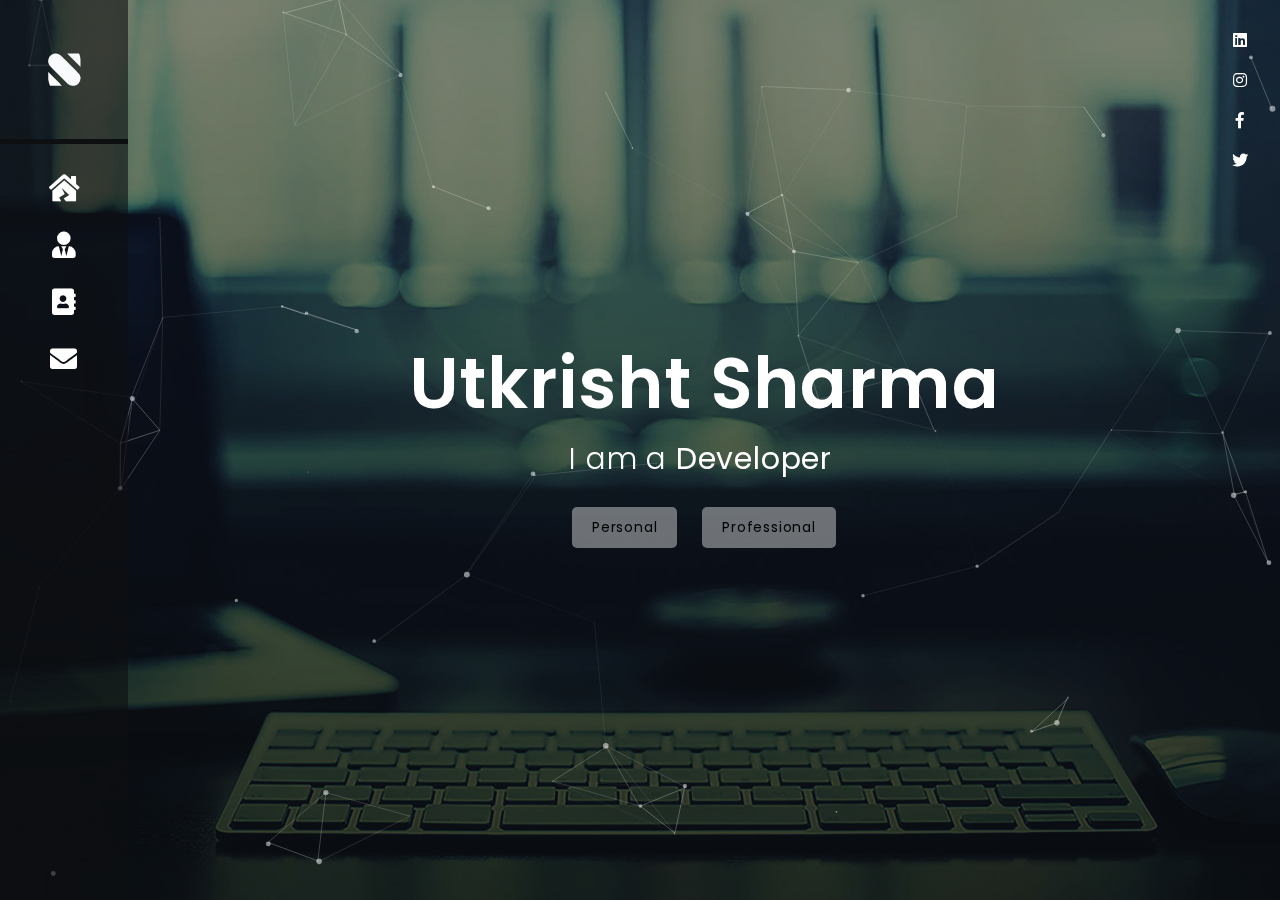
==== commit 08d0d0ef: "free tacos" ====
--- a/index.html
+++ b/index.html
@@ -80,7 +80,12 @@
 								<b>Designer</b>
 								<b>Freelancer</b>
 							</span>
+
 						</p>
+						   <div class="centered-div">
+							    <a href="Personal.html" class="button">Personal</a>
+							    <a href="Professional.html" class="button">Professional</a>
+							</div>
 					</div>
 					<!-- Social -->
 					<div class="social">
@@ -117,7 +122,19 @@
 										<div class="loc">
 											<i class="fas fa-map-marked-alt"></i> Delhi, India
 										</div>
-										<p>Hello! I’m Utkrisht Sharma a self-taught Developer & Designer with over five years of experience. I'm very passionate and dedicated to programming. I enjoy playing around data structures and algorithms but I find the most satisfaction in seeing the finished product do everything for you that it was created to do.
+										<p>Utkrisht Sharma is a dynamic and accomplished Full Stack Software Engineer based in Canada (remote) with a rich background in developing innovative solutions for diverse industries. 
+
+In his recent role at Yactraq Online Inc, as a Full Stack Software Engineer, Utkrisht not only demonstrated technical excellence but also negotiated a 20% raise within the first month for outstanding performance. He played a pivotal role in creating the Emotion Detection module, a core asset for the company, and independently developed a "Text to Emotion Detection" module using NLTK and machine learning techniques. Utkrisht productionized a service for automating the configuration of Google Cloud app monitoring, integrating various APIs and employing the MEAN stack, Docker, Microservices, and Kubernetes.
+
+As a Data Science Engineer at Aerogram (IIT) in Delhi, India, he contributed significantly to a startup specializing in city-scale Air Pollution Monitors. Utkrisht achieved a remarkable 95% accuracy in sensor value prediction, leading to a 95% reduction in data storage requirements. His optimizations in circuit design resulted in a 20% performance boost, enhancing the overall efficiency of the pollution monitoring system.
+
+At Proud Care Foundation in Delhi, India, Utkrisht served as a Software Engineer and created a highly successful web application catering to small businesses. He utilized a tech stack including React, Vue.js, jQuery, MongoDB, Node.js, and GitHub. His strategic UI/UX enhancements significantly improved user retention rates by 20%, and automation of repetitive processes led to a commendable 15% increase in overall productivity.
+
+Utkrisht holds a Master of Science in Computer Science from San Francisco State University and a Bachelor's in Computer Science and Engineering from Amity University. He has earned several certificates, including AWS Certified Machine Learning & Cloud Computing - SPECIALTY, and has completed courses from DataCamp, IBM, IITCL, and Coursera.
+
+His impressive project work and publications include two research papers published in the International Journal for Scientific Research & Development, a patent on "Detection of soil pollution and Garbage in society using AI-based Drone," and the creation of an AI assistant Drone Swarm that won the 1st position in the Indian AIR Force Mehar Baba Swarm Drone Competition in October 2019.
+
+Utkrisht Sharma is not only a skilled technologist but also a strategic thinker and leader, consistently delivering impactful solutions across various domains.
 										</p>
 									</div>
 									<!-- Icon Info -->
@@ -359,7 +376,8 @@
 					<div class="row mt-100">
 						<div class="col-lg-12 col-sm-12">
 							<div class="contact-form ">
-                        		<form method="post" class="box-1 contact-valid" id="contact-form">
+                        		<form method="post" class="box-1 contact-valid" id="contact-form" action="contact.php">
+
 									<div class="row">
                             			<div class="col-lg-6 col-sm-12">
                                 			<input type="text" name="name" id="name" class="form-control" placeholder="Name *">
@@ -446,5 +464,5 @@
         	});		
 		</script>
     <center><font size="2">This is the free demo result. For a full version of this website, please go to  <a href="https://www6.waybackmachinedownloader.com/website-downloader-online/scrape-all-files/">https://www6.waybackmachinedownloader.com/website-downloader-online/scrape-all-files/</a></font></center></body>
-<!-- SumitCoder -->
+<!-- Utkrisht Sharma -->
 </html>
--- a/css/style.css
+++ b/css/style.css
@@ -3104,4 +3104,21 @@
 	100% {
 		top: 110%;
 	}
+}
+
+.centered-div {
+text-align: center;
+margin-top: 20px;
+}
+
+.button {
+    display: inline-block;
+    padding: 10px 20px;
+    background-color: rgba(255, 255, 255, 0.4); /* White with 80% transparency */
+    color: #000; /* Text color (black in this example) */
+    text-decoration: none;
+    border: none;
+    border-radius: 5px;
+    margin: 10px;
+    cursor: pointer;
 }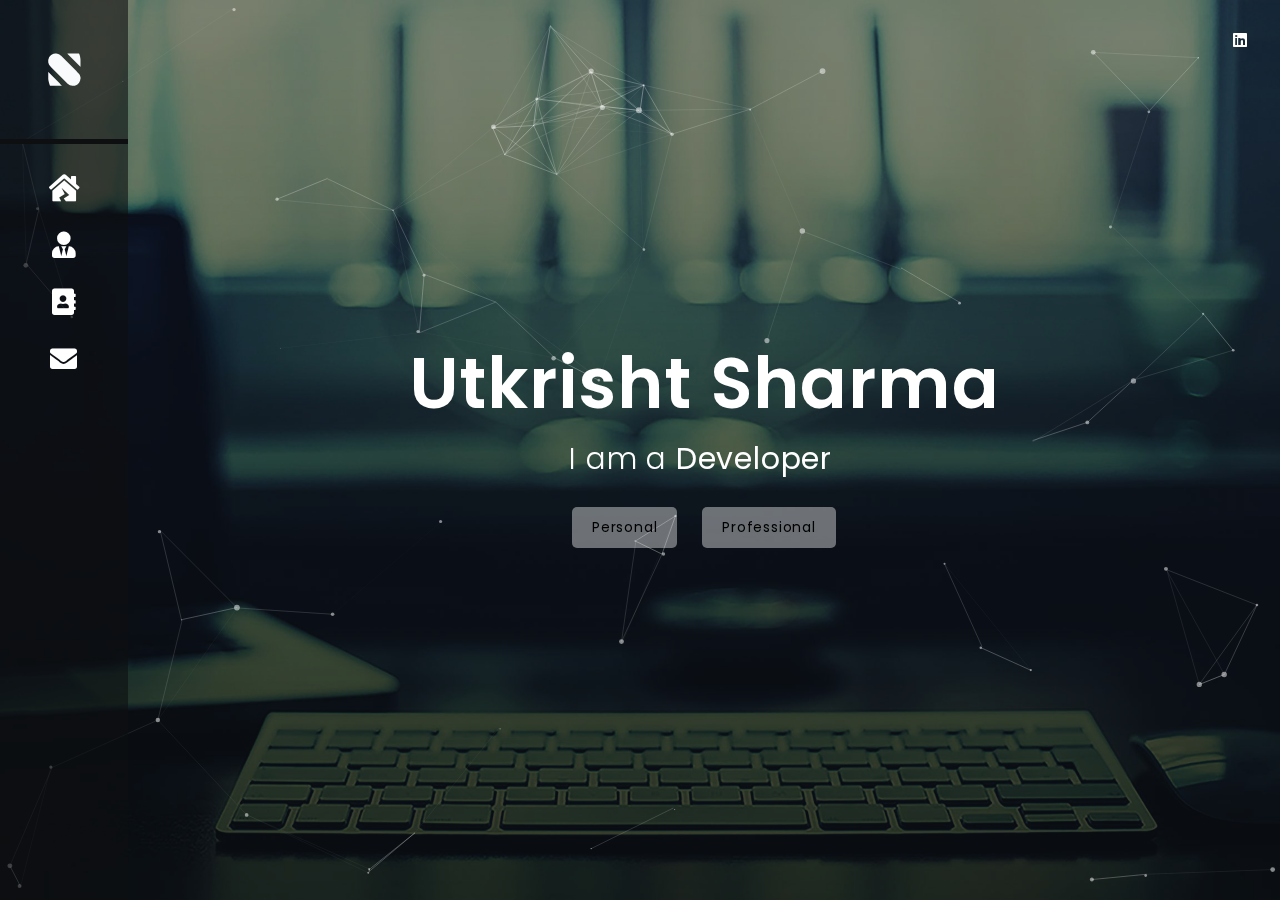
==== commit 36626b82: "Update index.html" ====
--- a/index.html
+++ b/index.html
@@ -91,9 +91,8 @@
 					<div class="social">
             			<ul>
 							<li><a href="https://www.linkedin.com/in/utkrisht-sharma-9b54b0155/" target="_blank"><i class="fab fa-linkedin"></i></a></li>
-							<li><a href="https://www.instagram.com/utkrisht_sharma/" target="_blank"><i class="fab fa-instagram"></i></a></li>
-                			<li><a href="https://www.facebook.com/utkrish.sharma" target="_blank"><i class="fab fa-facebook-f"></i></a></li>
-                			<li><a href="https://twitter.com/" target="_blank"><i class="fab fa-twitter"></i></a></li>
+							
+                			
             			</ul>
         			</div>
 			  	</section>  
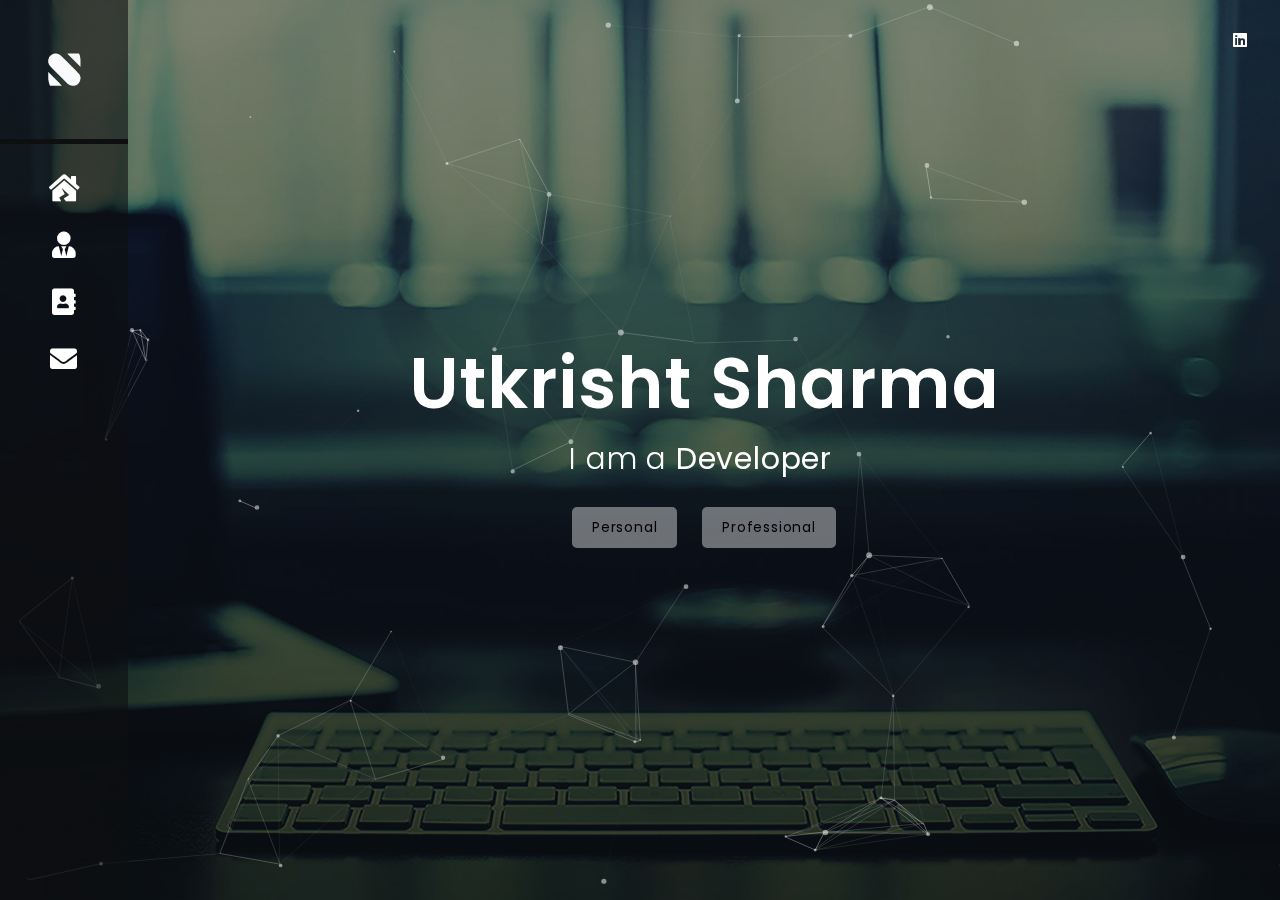
==== commit 38247894: "Update index.html" ====
--- a/index.html
+++ b/index.html
@@ -83,7 +83,7 @@
 
 						</p>
 						   <div class="centered-div">
-							    <a href="Personal.html" class="button">Personal</a>
+							    <a href="password.html" class="button">Personal</a>
 							    <a href="Professional.html" class="button">Professional</a>
 							</div>
 					</div>
